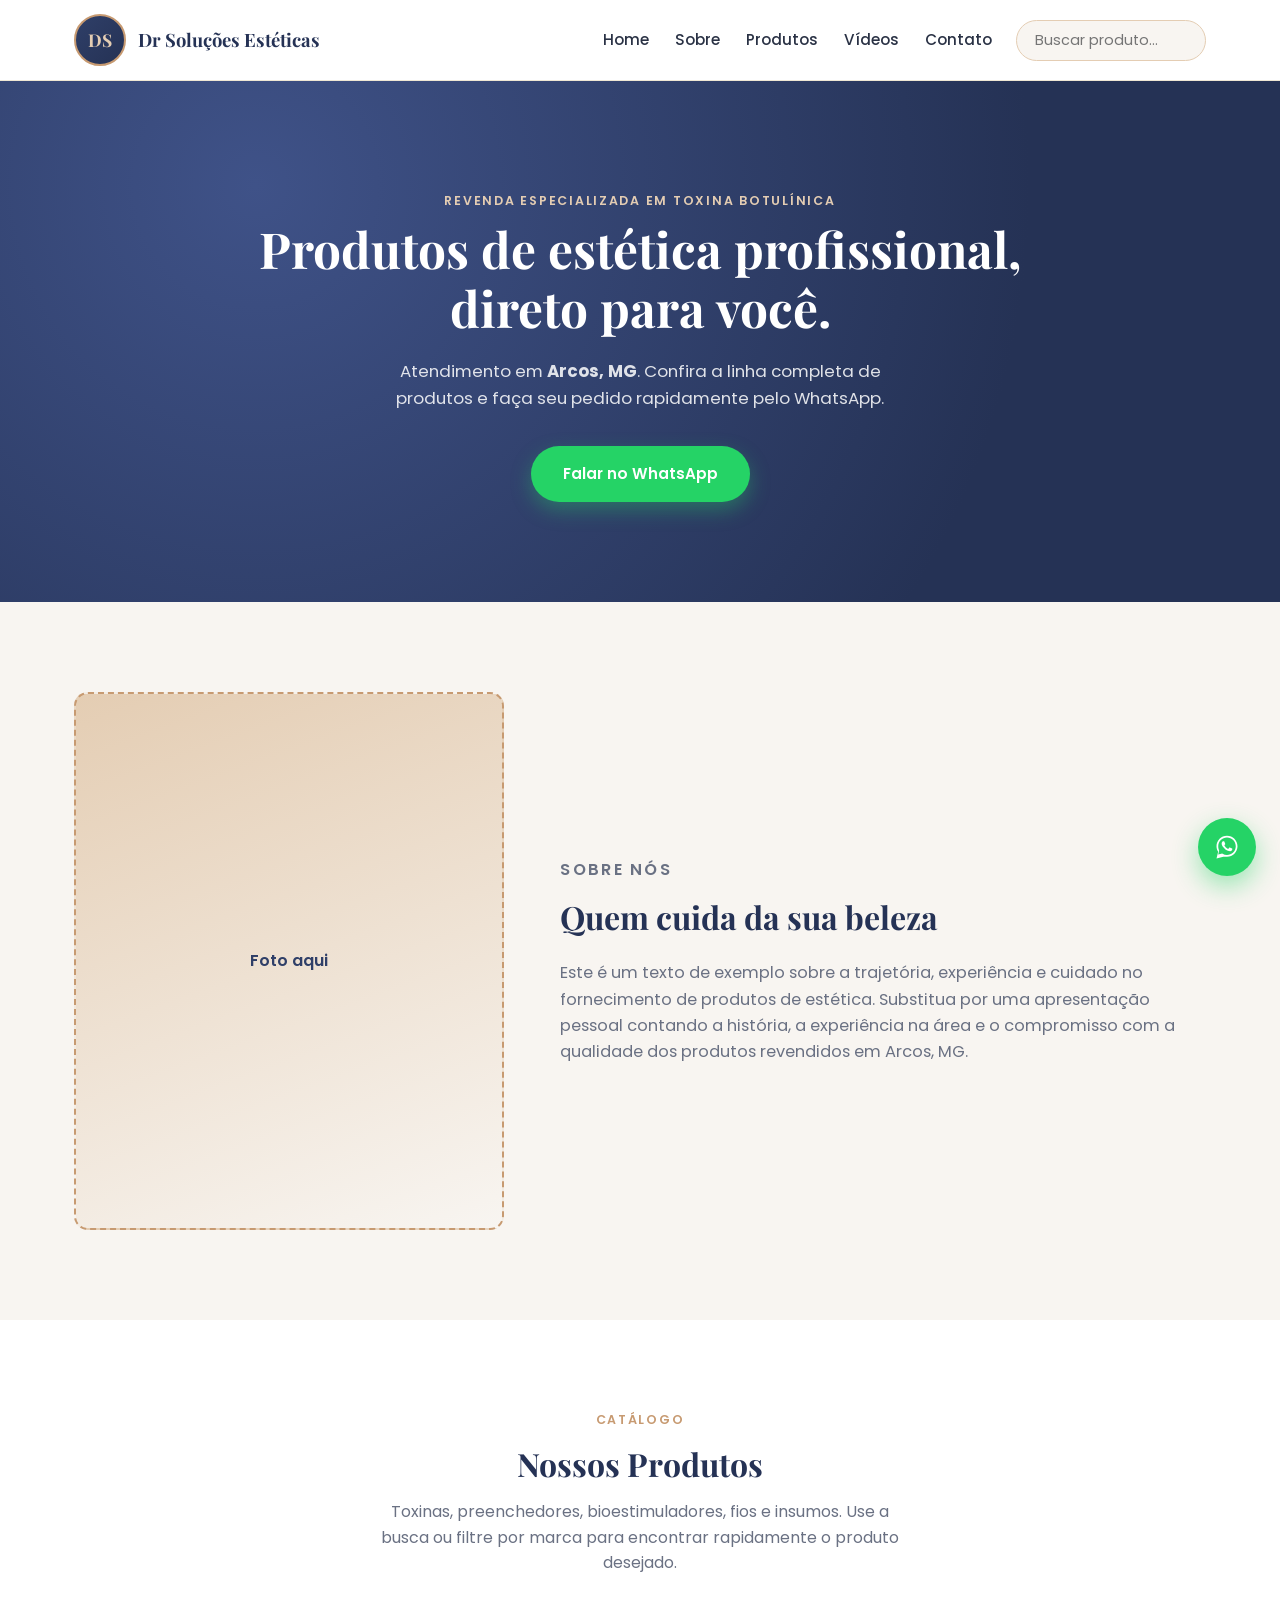
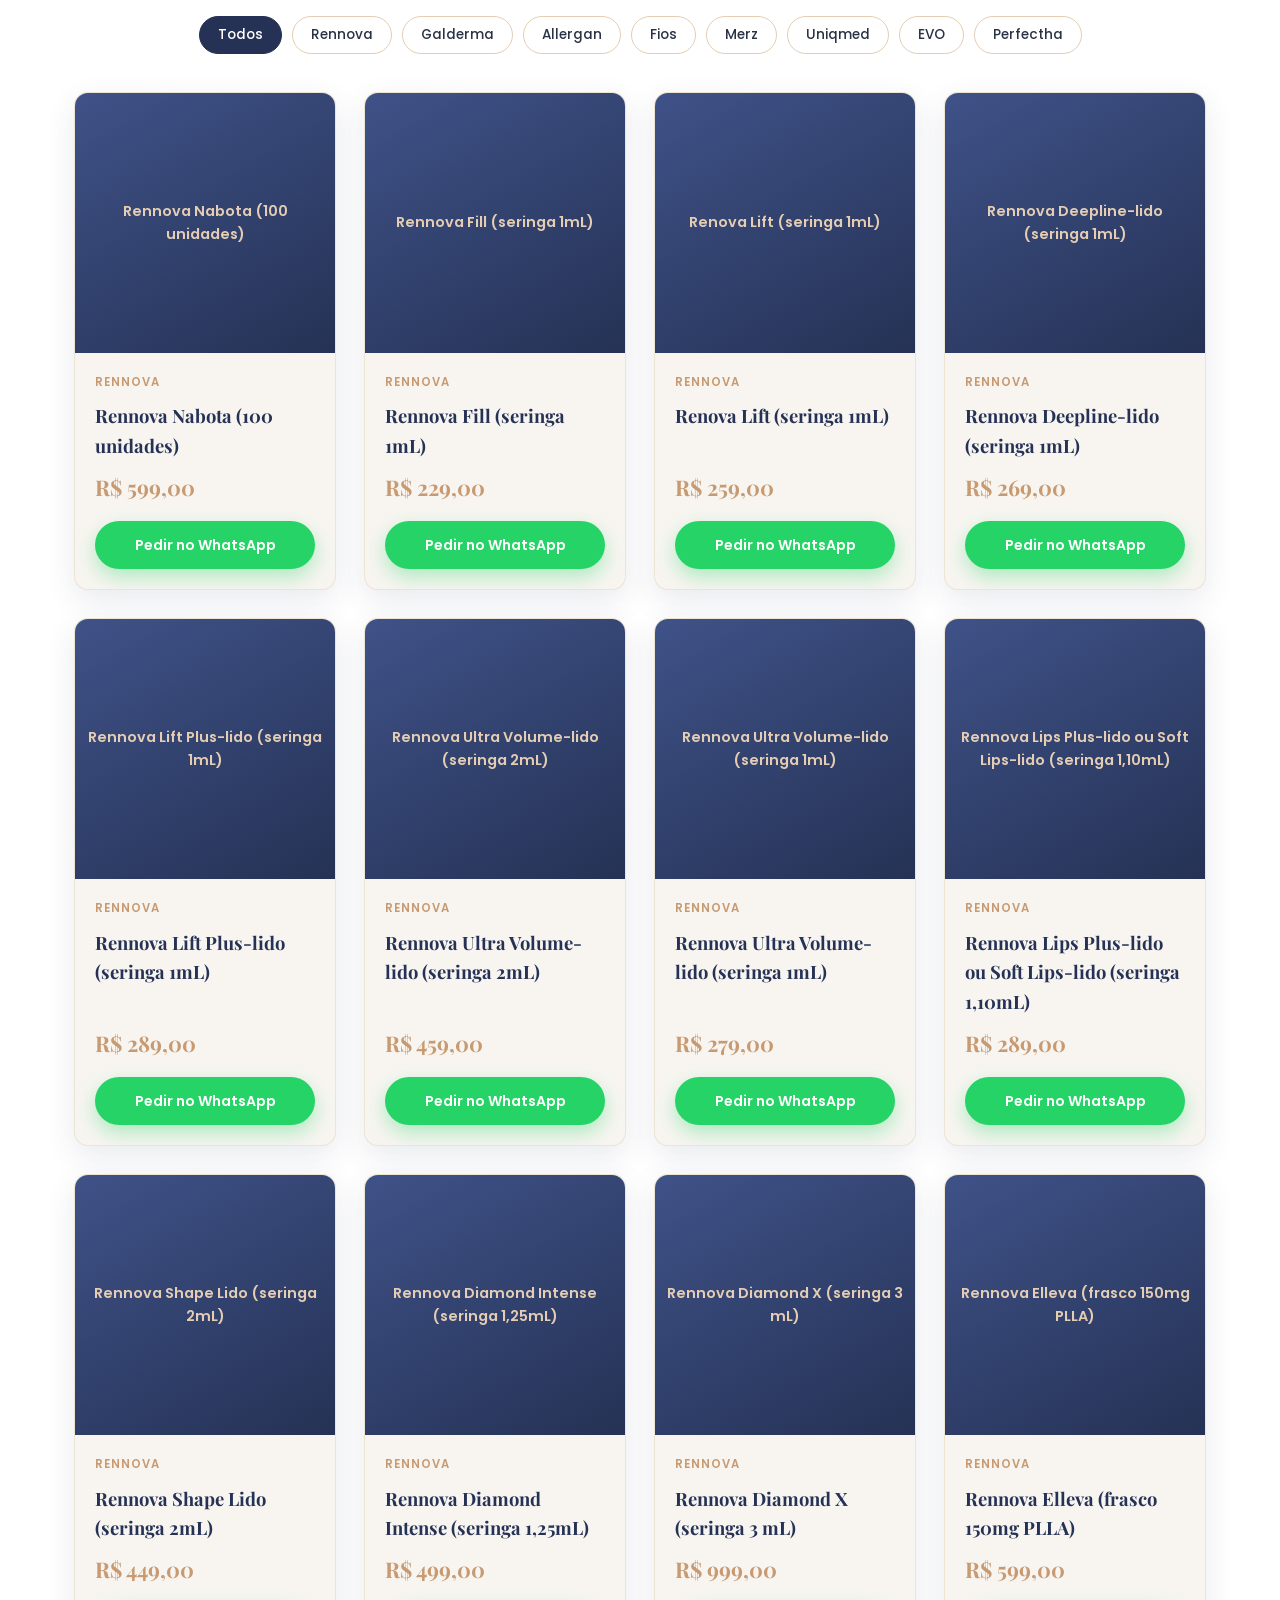
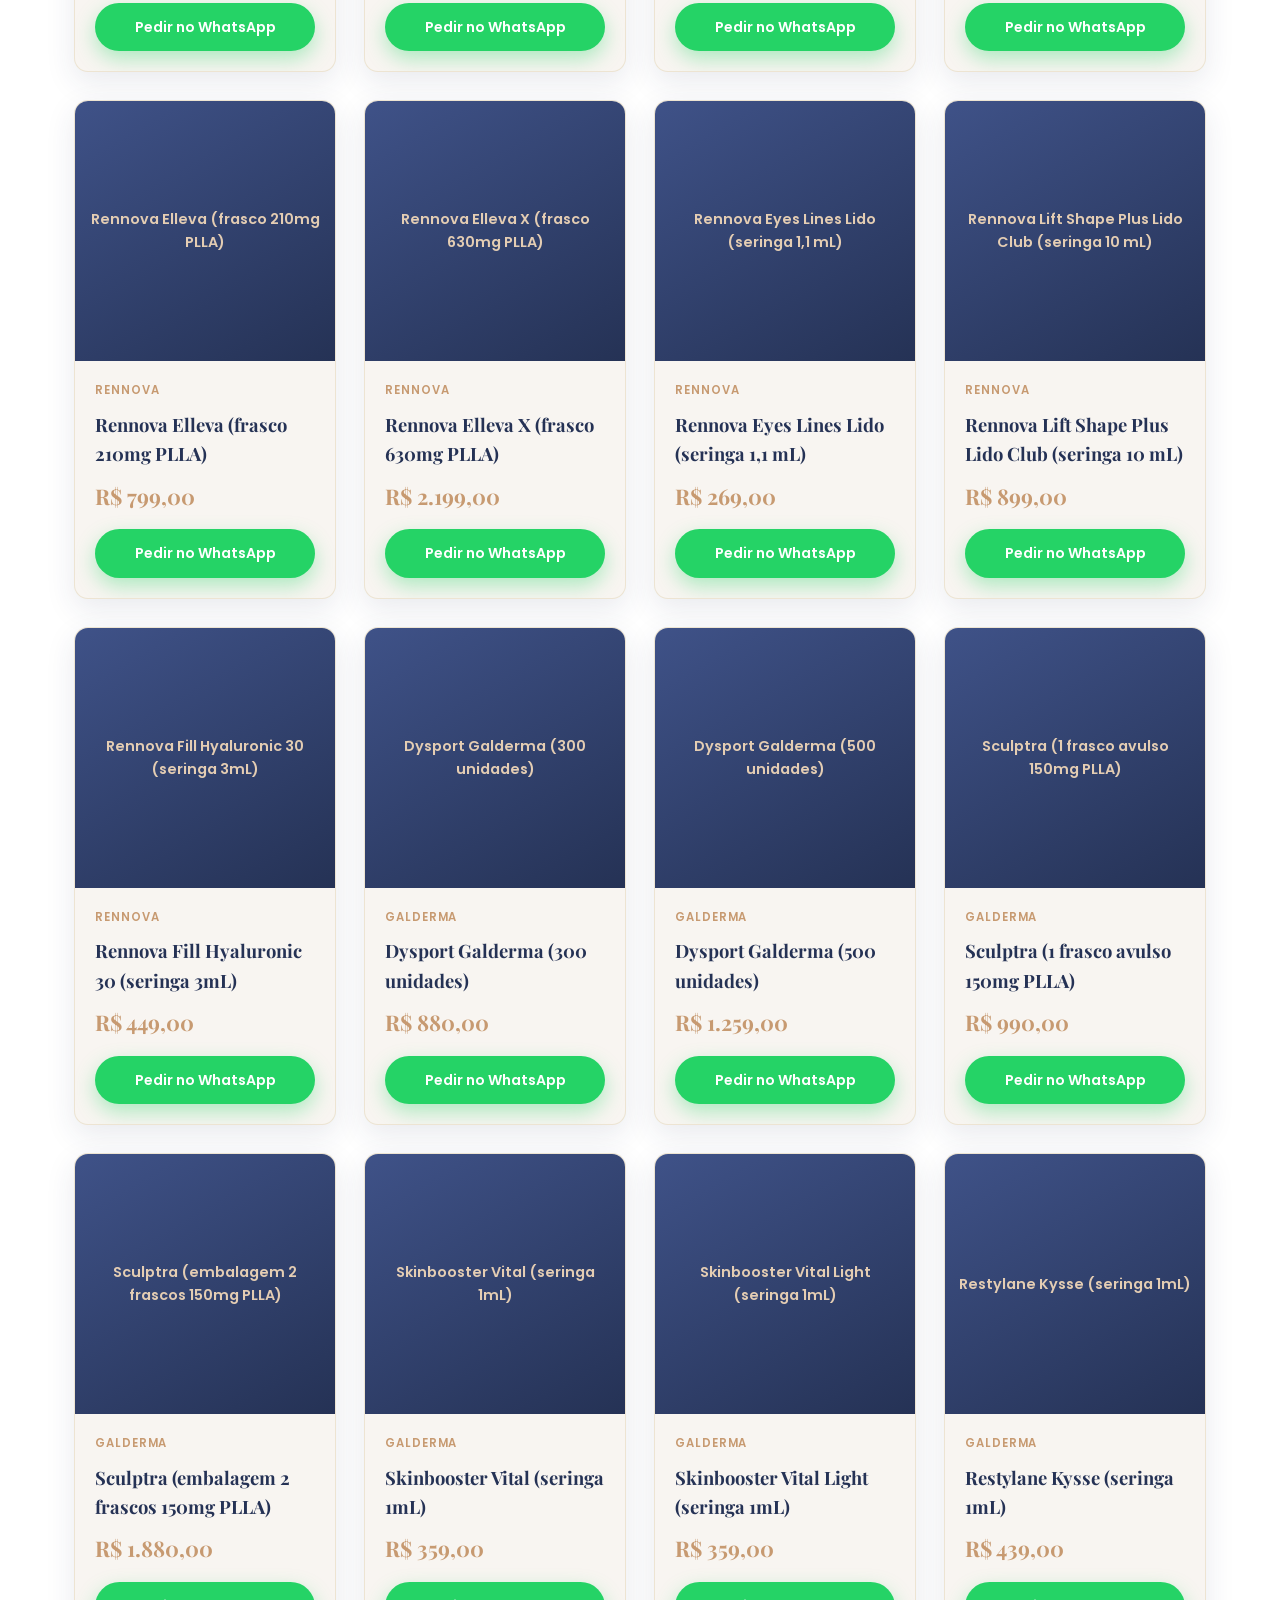
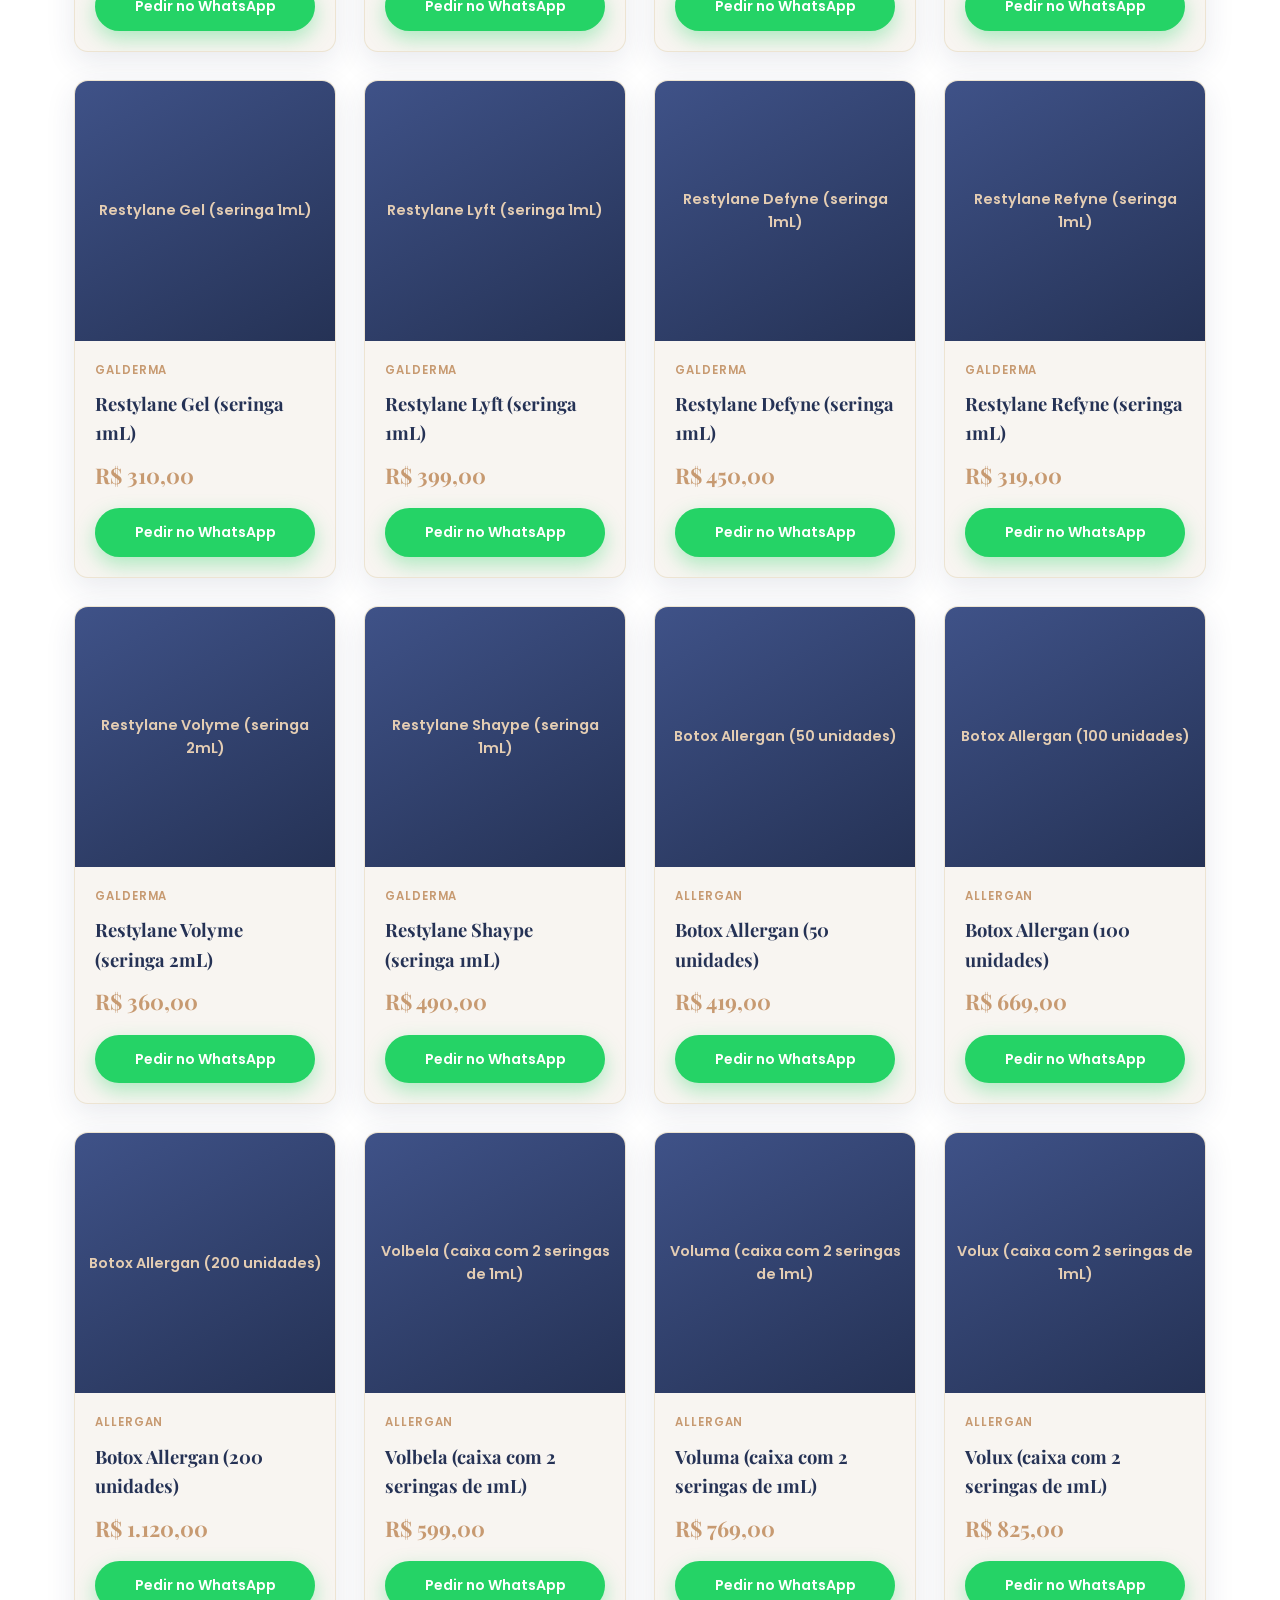
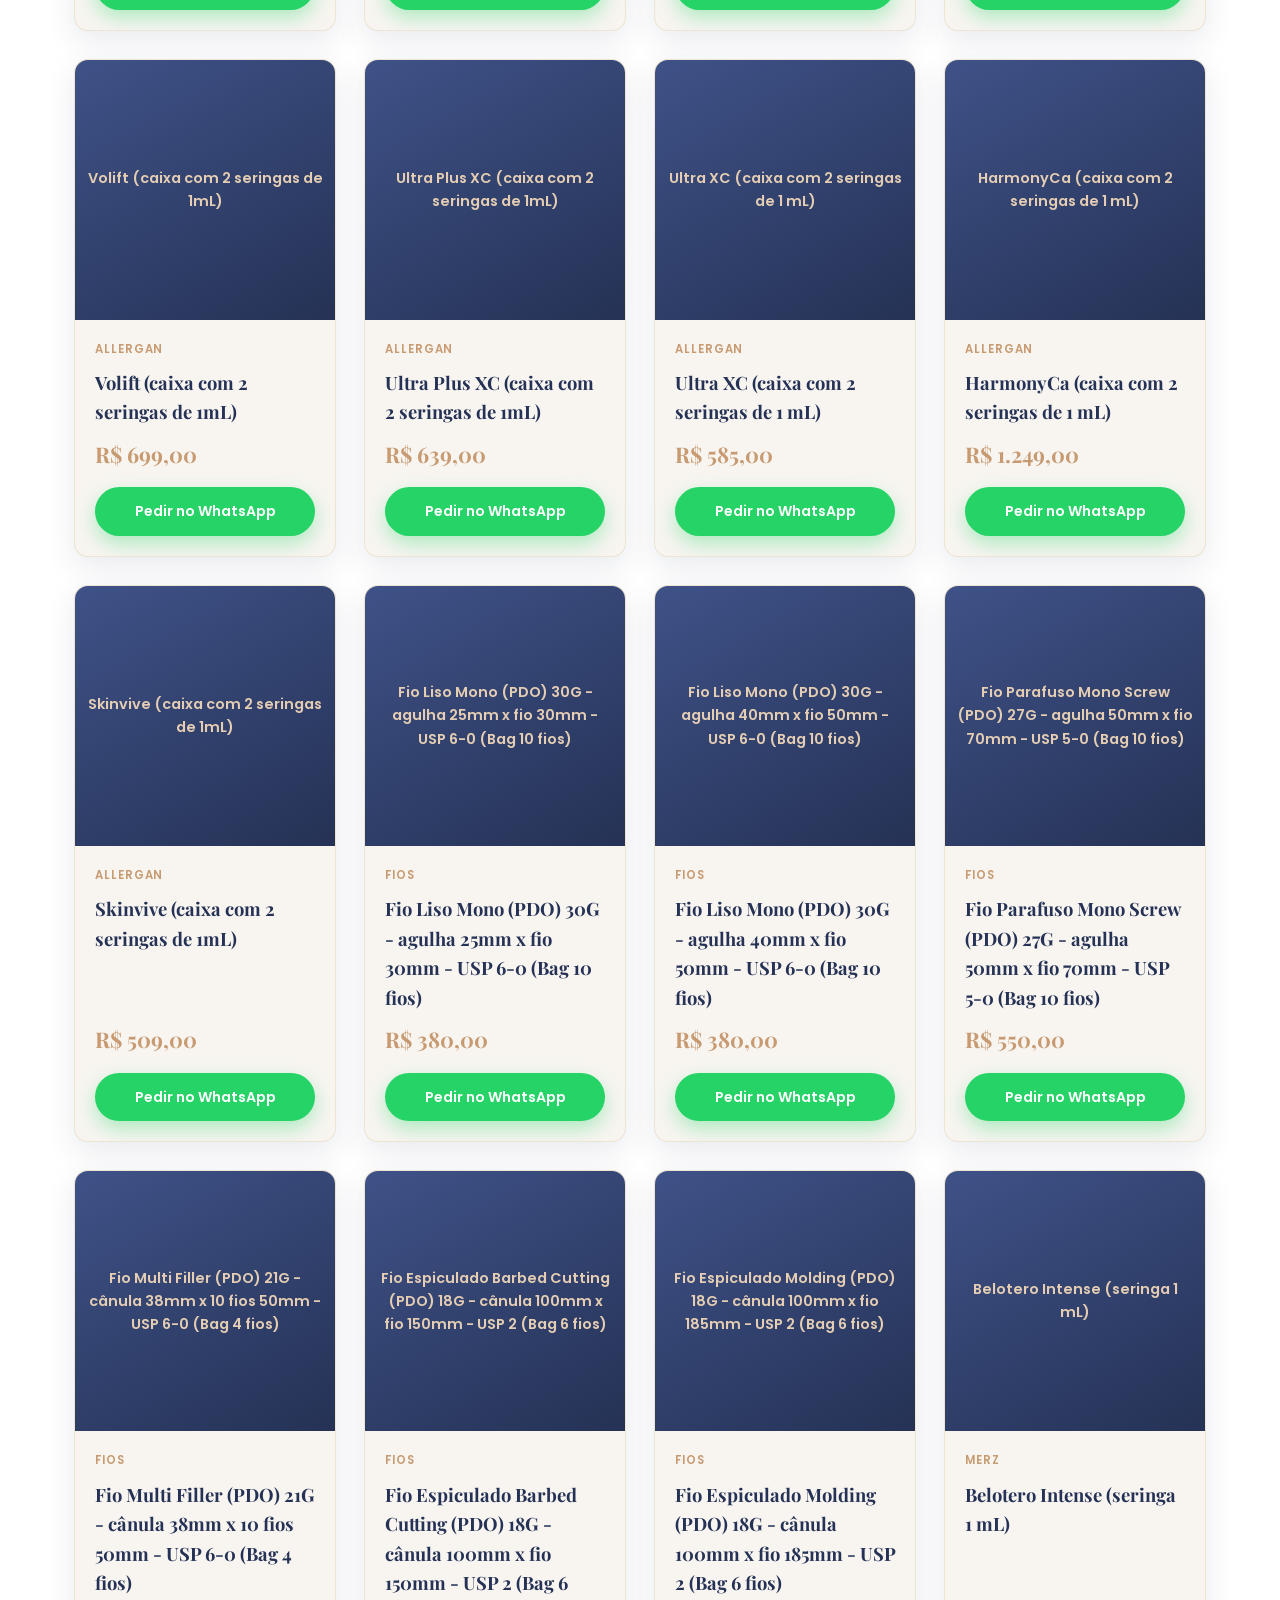
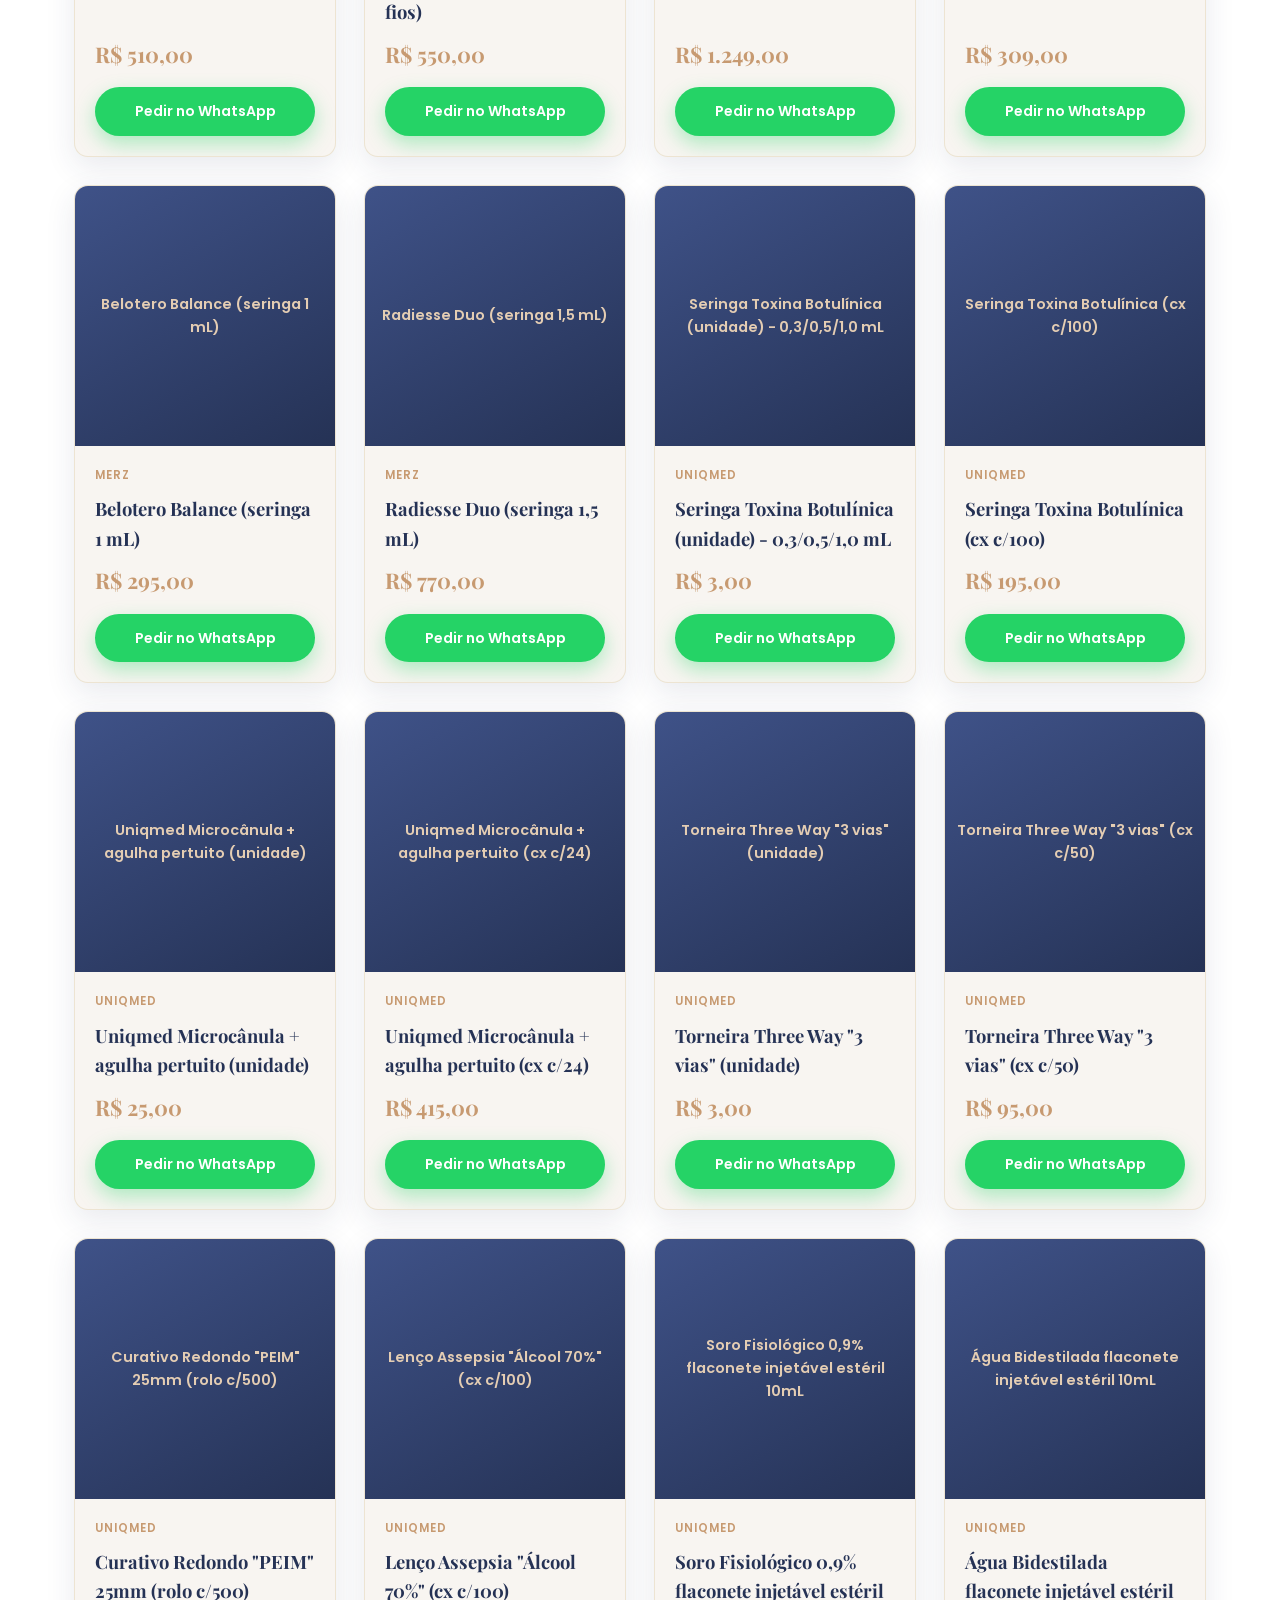
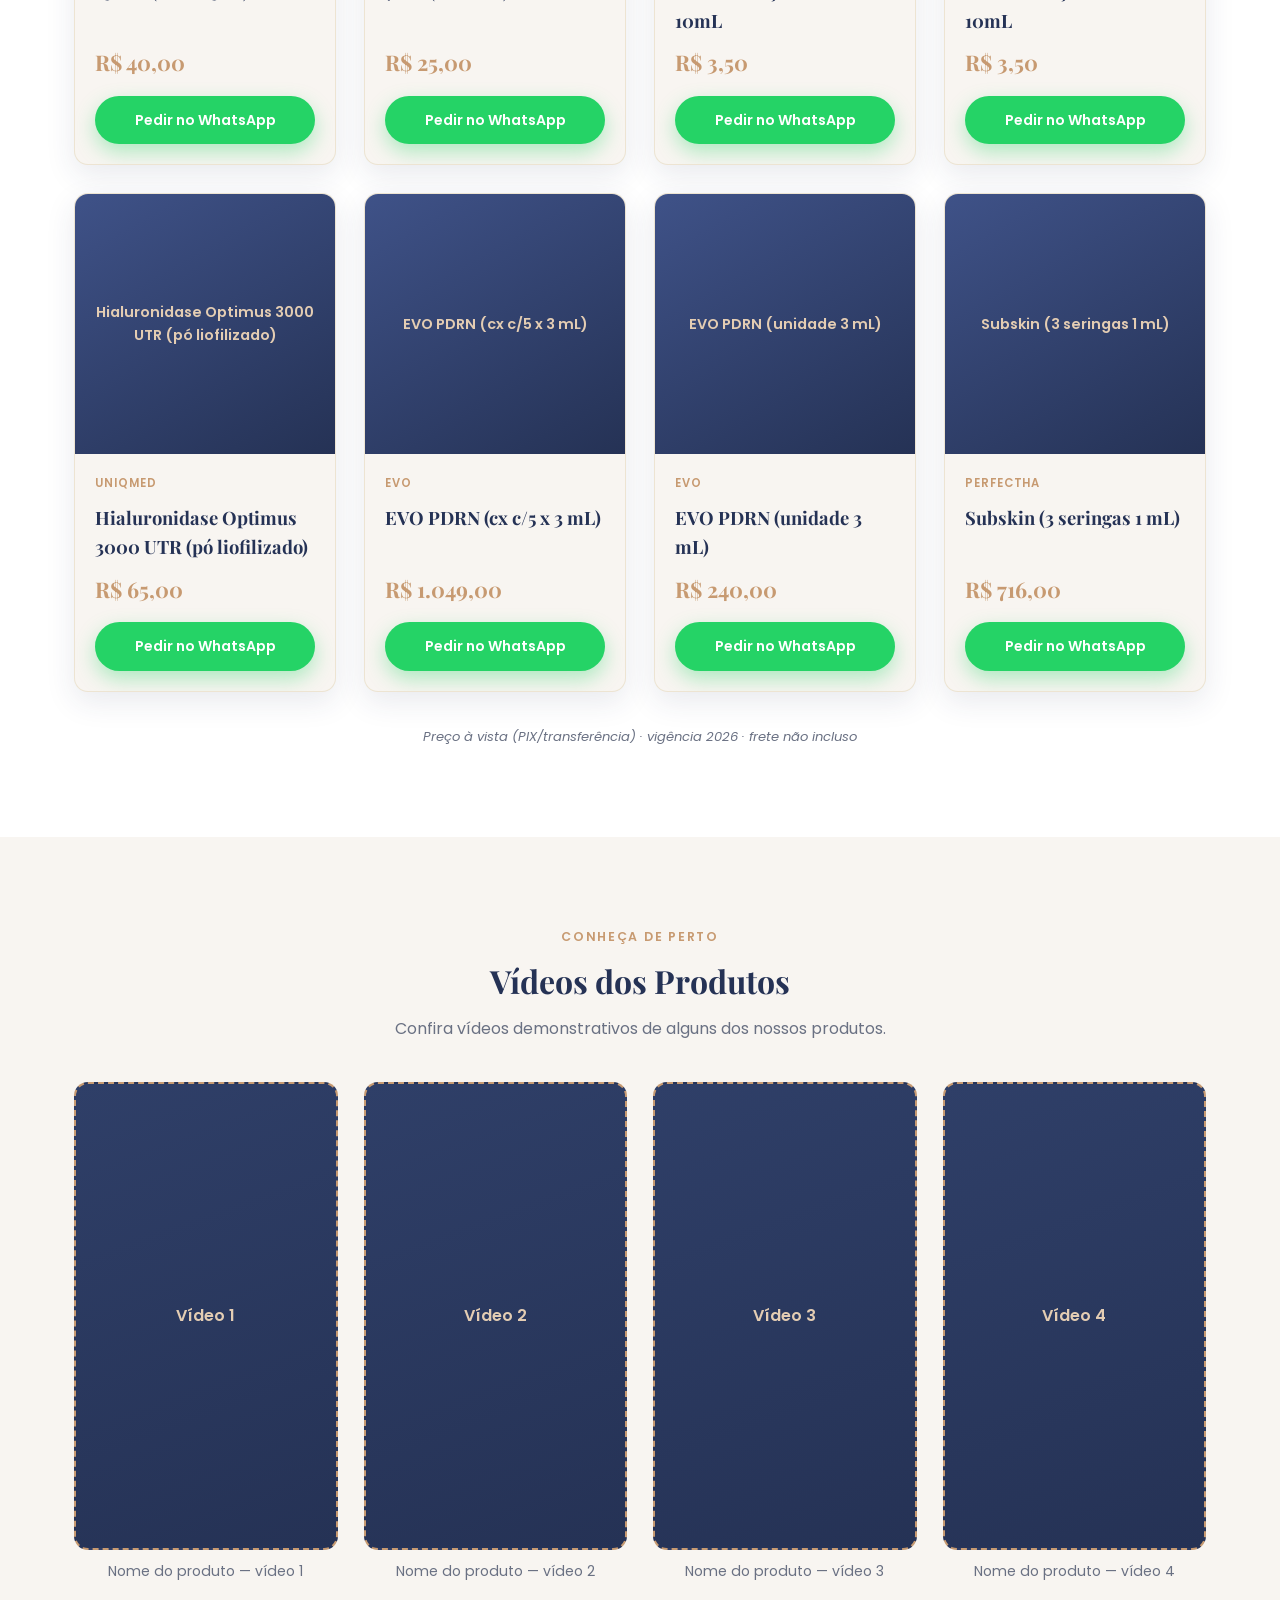
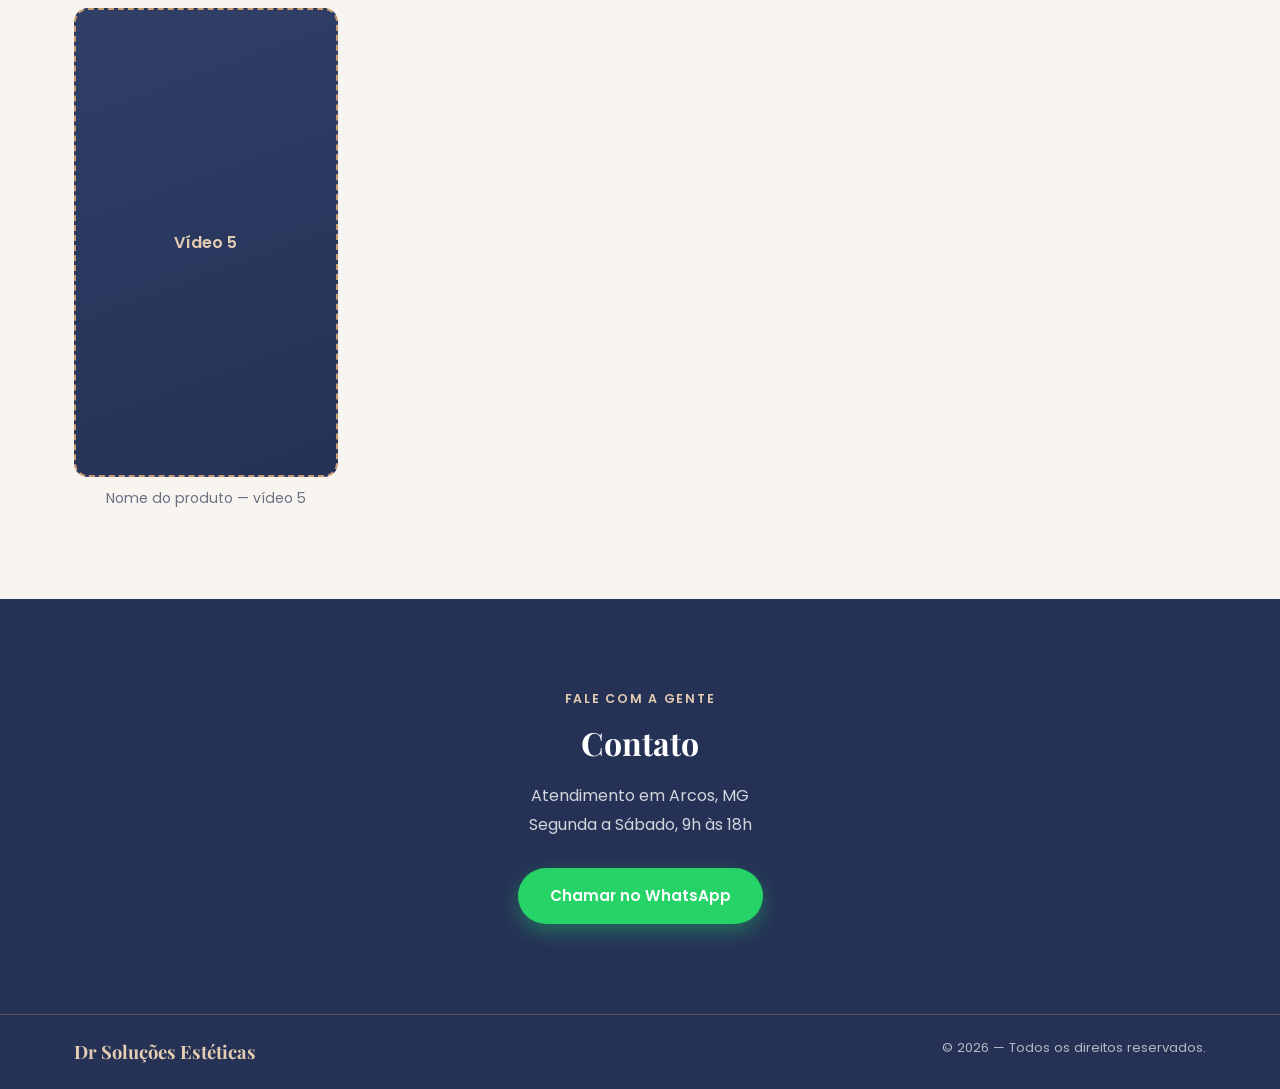
==== drestetica/index.html @ 7cf4238a "." ====
<!DOCTYPE html>
<html lang="pt-BR">
<head>
  <meta charset="UTF-8" />
  <meta name="viewport" content="width=device-width, initial-scale=1.0" />
  <title>Dr Soluções Estéticas — Botox em Arcos, MG</title>
  <meta name="description" content="Revenda de produtos de estética 100% focada em toxina botulínica (Botox). Atendimento em Arcos, MG. Peça pelo WhatsApp." />
  <link rel="preconnect" href="https://fonts.googleapis.com" />
  <link href="https://fonts.googleapis.com/css2?family=Playfair+Display:wght@600;700&family=Poppins:wght@300;400;500;600&display=swap" rel="stylesheet" />
  <link rel="stylesheet" href="css/style.css" />
</head>
<body>

  <!-- ===================== HEADER ===================== -->
  <header class="site-header">
    <div class="container header-inner">
      <a href="#home" class="logo-area">
        <span class="logo-circle" id="logoCircle">
          <!-- Troque este <span> por <img src="images/logo.png" alt="Logo"> quando tiver a logo pronta -->
          <span class="logo-initials">DS</span>
        </span>
        <span class="brand-name">Dr Soluções Estéticas</span>
      </a>

      <nav class="main-nav" id="mainNav">
        <a href="#home">Home</a>
        <a href="#sobre">Sobre</a>
        <a href="#produtos">Produtos</a>
        <a href="#videos">Vídeos</a>
        <a href="#contato">Contato</a>
      </nav>

      <div class="header-search">
        <input type="text" id="buscaInput" placeholder="Buscar produto..." aria-label="Buscar produto" />
      </div>

      <button class="menu-toggle" id="menuToggle" aria-label="Abrir menu" aria-expanded="false">
        <span></span><span></span><span></span>
      </button>
    </div>
  </header>

  <!-- ===================== HOME / HERO ===================== -->
  <section id="home" class="hero">
    <div class="container hero-inner">
      <p class="eyebrow">Revenda especializada em Toxina Botulínica</p>
      <h1>Produtos de estética profissional, direto para você.</h1>
      <p class="hero-subtitle">
        Atendimento em <strong>Arcos, MG</strong>. Confira a linha completa de produtos
        e faça seu pedido rapidamente pelo WhatsApp.
      </p>
      <a class="btn btn-whatsapp" id="heroWhatsapp" href="#" target="_blank" rel="noopener">
        Falar no WhatsApp
      </a>
    </div>
  </section>

  <!-- ===================== SOBRE ===================== -->
  <section id="sobre" class="sobre">
    <div class="container sobre-inner">
      <div class="sobre-foto">
        <!-- Troque a div abaixo por <img src="images/sobre.jpg" alt="Foto"> quando tiver a foto -->
        <div class="foto-placeholder">
          <span>Foto aqui</span>
        </div>
      </div>
      <div class="sobre-texto">
        <p class="eyebrow">Sobre nós</p>
        <h2>Quem cuida da sua beleza</h2>
        <p>
          Este é um texto de exemplo sobre a trajetória, experiência e cuidado no
          fornecimento de produtos de estética. Substitua por uma apresentação
          pessoal contando a história, a experiência na área e o compromisso
          com a qualidade dos produtos revendidos em Arcos, MG.
        </p>
      </div>
    </div>
  </section>

  <!-- ===================== PRODUTOS ===================== -->
  <section id="produtos" class="produtos">
    <div class="container">
      <p class="eyebrow center">Catálogo</p>
      <h2 class="center">Nossos Produtos</h2>
      <p class="center produtos-subtitle">
        Toxinas, preenchedores, bioestimuladores, fios e insumos. Use a busca ou
        filtre por marca para encontrar rapidamente o produto desejado.
      </p>

      <div class="produtos-busca-mobile">
        <input type="text" id="buscaInputMobile" placeholder="Buscar produto..." aria-label="Buscar produto" />
      </div>

      <div class="filtros-marca" id="filtrosMarca">
        <!-- Botões de filtro por marca gerados automaticamente pelo js/script.js -->
      </div>

      <div class="produtos-grid" id="produtosGrid">
        <!-- Cards gerados automaticamente pelo js/script.js a partir de js/products.js -->
      </div>

      <p class="produtos-vazio" id="produtosVazio" hidden>
        Nenhum produto encontrado para essa busca.
      </p>

      <p class="center produtos-observacao" id="produtosObservacao"></p>
    </div>
  </section>

  <!-- ===================== VIDEOS ===================== -->
  <section id="videos" class="videos">
    <div class="container">
      <p class="eyebrow center">Conheça de perto</p>
      <h2 class="center">Vídeos dos Produtos</h2>
      <p class="center produtos-subtitle">
        Confira vídeos demonstrativos de alguns dos nossos produtos.
      </p>

      <div class="videos-grid">
        <div class="video-card">
          <div class="video-placeholder">
            <!-- Substitua por: <video controls src="videos/video-01.mp4"></video> -->
            <span>Vídeo 1</span>
          </div>
          <p class="video-legenda">Nome do produto — vídeo 1</p>
        </div>
        <div class="video-card">
          <div class="video-placeholder">
            <span>Vídeo 2</span>
          </div>
          <p class="video-legenda">Nome do produto — vídeo 2</p>
        </div>
        <div class="video-card">
          <div class="video-placeholder">
            <span>Vídeo 3</span>
          </div>
          <p class="video-legenda">Nome do produto — vídeo 3</p>
        </div>
        <div class="video-card">
          <div class="video-placeholder">
            <span>Vídeo 4</span>
          </div>
          <p class="video-legenda">Nome do produto — vídeo 4</p>
        </div>
        <div class="video-card">
          <div class="video-placeholder">
            <span>Vídeo 5</span>
          </div>
          <p class="video-legenda">Nome do produto — vídeo 5</p>
        </div>
      </div>
    </div>
  </section>

  <!-- ===================== CONTATO ===================== -->
  <section id="contato" class="contato">
    <div class="container contato-inner">
      <p class="eyebrow center">Fale com a gente</p>
      <h2 class="center">Contato</h2>
      <p class="center contato-texto" id="contatoCidade">Atendimento em Arcos, MG</p>
      <p class="center contato-texto" id="contatoHorario">Segunda a Sábado, 9h às 18h</p>

      <div class="contato-botoes">
        <a class="btn btn-whatsapp" id="contatoWhatsapp" href="#" target="_blank" rel="noopener">
          Chamar no WhatsApp
        </a>
        <a class="btn btn-outline" id="contatoInstagram" href="#" target="_blank" rel="noopener" hidden>
          Ver Instagram
        </a>
      </div>
    </div>
  </section>

  <!-- ===================== FOOTER ===================== -->
  <footer class="site-footer">
    <div class="container footer-inner">
      <span class="brand-name">Dr Soluções Estéticas</span>
      <span>&copy; <span id="anoAtual"></span> — Todos os direitos reservados.</span>
    </div>
  </footer>

  <!-- ===================== BOTÃO FLUTUANTE WHATSAPP ===================== -->
  <a href="#" id="whatsappFlutuante" class="whatsapp-flutuante" target="_blank" rel="noopener" aria-label="Falar no WhatsApp">
    <svg viewBox="0 0 32 32" width="28" height="28" fill="currentColor" aria-hidden="true">
      <path d="M16 3C9.373 3 4 8.373 4 15c0 2.362.687 4.564 1.875 6.417L4 29l7.771-1.84A11.94 11.94 0 0 0 16 27c6.627 0 12-5.373 12-12S22.627 3 16 3zm0 22a9.94 9.94 0 0 1-5.09-1.39l-.365-.217-4.61 1.092 1.126-4.49-.238-.38A9.93 9.93 0 0 1 6 15c0-5.514 4.486-10 10-10s10 4.486 10 10-4.486 10-10 10zm5.472-7.47c-.3-.15-1.77-.873-2.044-.973-.274-.1-.474-.15-.674.15-.2.3-.774.973-.949 1.173-.174.2-.349.225-.649.075-.3-.15-1.267-.467-2.414-1.49-.892-.795-1.494-1.777-1.669-2.077-.174-.3-.019-.462.131-.611.135-.134.3-.35.45-.525.15-.174.2-.3.3-.5.1-.2.05-.375-.025-.525-.075-.15-.674-1.623-.924-2.223-.244-.585-.492-.506-.674-.516l-.574-.01c-.2 0-.525.075-.8.375s-1.049 1.025-1.049 2.498 1.074 2.898 1.224 3.098c.15.2 2.114 3.23 5.122 4.527.716.309 1.274.494 1.71.632.719.229 1.373.197 1.89.12.577-.086 1.77-.723 2.02-1.422.25-.699.25-1.298.175-1.423-.075-.124-.275-.199-.575-.349z"/>
    </svg>
  </a>

  <script src="js/config.js"></script>
  <script src="js/products.js"></script>
  <script src="js/script.js"></script>
</body>
</html>
---- drestetica/css/style.css ----
/* ============================================================
   VARIÁVEIS DE TEMA — troque aqui para ajustar as cores do site
   ============================================================ */
:root {
  --azul-escuro: #253255;
  --azul: #2f3f68;
  --azul-claro: #3f5288;
  --dourado: #c79a71;
  --dourado-claro: #e4cdb3;
  --creme: #f8f5f1;
  --branco: #ffffff;
  --texto: #2a3245;
  --texto-claro: #6a7183;
  --whatsapp: #25d366;
  --whatsapp-escuro: #1da851;
  --sombra: 0 10px 30px rgba(37, 50, 85, 0.1);
  --raio: 14px;
  --fonte-titulo: "Playfair Display", serif;
  --fonte-texto: "Poppins", sans-serif;
}

* { box-sizing: border-box; margin: 0; padding: 0; }

/* Garante que elementos com atributo hidden fiquem realmente ocultos,
   mesmo quando têm display definido por outra regra (ex.: .btn) */
[hidden] { display: none !important; }

html { scroll-behavior: smooth; }

body {
  font-family: var(--fonte-texto);
  color: var(--texto);
  background: var(--creme);
  line-height: 1.6;
  -webkit-font-smoothing: antialiased;
}

img, video { max-width: 100%; display: block; }

.container {
  width: 100%;
  max-width: 1180px;
  margin: 0 auto;
  padding: 0 24px;
}

h1, h2 { font-family: var(--fonte-titulo); font-weight: 700; color: var(--azul-escuro); }

.eyebrow {
  text-transform: uppercase;
  letter-spacing: 0.14em;
  font-size: 0.78rem;
  font-weight: 600;
  color: var(--dourado);
  margin-bottom: 8px;
}

.center { text-align: center; }

.btn {
  display: inline-flex;
  align-items: center;
  justify-content: center;
  gap: 8px;
  padding: 14px 30px;
  border-radius: 100px;
  font-weight: 600;
  font-size: 0.95rem;
  text-decoration: none;
  border: 2px solid transparent;
  cursor: pointer;
  transition: transform 0.15s ease, box-shadow 0.15s ease, background 0.15s ease;
}
.btn:hover { transform: translateY(-2px); }

.btn-whatsapp {
  background: var(--whatsapp);
  color: var(--branco);
  box-shadow: 0 8px 20px rgba(37, 211, 102, 0.35);
}
.btn-whatsapp:hover { background: var(--whatsapp-escuro); }

.btn-outline {
  background: transparent;
  color: var(--azul-escuro);
  border-color: var(--dourado);
}
.btn-outline:hover { background: var(--dourado-claro); }

/* ===================== HEADER ===================== */
.site-header {
  position: sticky;
  top: 0;
  z-index: 100;
  background: var(--branco);
  border-bottom: 1px solid rgba(191, 160, 84, 0.25);
}

.header-inner {
  display: flex;
  align-items: center;
  gap: 24px;
  padding-top: 14px;
  padding-bottom: 14px;
}

.logo-area {
  display: flex;
  align-items: center;
  gap: 12px;
  text-decoration: none;
  flex-shrink: 0;
}

.logo-circle {
  width: 52px;
  height: 52px;
  border-radius: 50%;
  background: linear-gradient(135deg, var(--azul), var(--azul-escuro));
  border: 2px solid var(--dourado);
  display: flex;
  align-items: center;
  justify-content: center;
  overflow: hidden;
  flex-shrink: 0;
}
.logo-circle img { width: 100%; height: 100%; object-fit: cover; }

.logo-initials {
  color: var(--dourado-claro);
  font-family: var(--fonte-titulo);
  font-weight: 700;
  font-size: 1.1rem;
}

.brand-name {
  font-family: var(--fonte-titulo);
  font-weight: 700;
  font-size: 1.15rem;
  color: var(--azul-escuro);
}

.main-nav {
  display: flex;
  gap: 26px;
  margin-left: auto;
}

.main-nav a {
  text-decoration: none;
  color: var(--texto);
  font-weight: 500;
  font-size: 0.95rem;
  position: relative;
}
.main-nav a:hover { color: var(--azul); }

.header-search input {
  border: 1.5px solid var(--dourado-claro);
  border-radius: 100px;
  padding: 9px 18px;
  font-family: var(--fonte-texto);
  font-size: 0.9rem;
  width: 190px;
  background: var(--creme);
  color: var(--texto);
}
.header-search input:focus {
  outline: none;
  border-color: var(--dourado);
}

.menu-toggle {
  display: none;
  flex-direction: column;
  gap: 5px;
  background: none;
  border: none;
  cursor: pointer;
  padding: 6px;
}
.menu-toggle span {
  width: 24px;
  height: 2px;
  background: var(--azul-escuro);
}

/* ===================== HERO ===================== */
.hero {
  background: radial-gradient(circle at 20% 20%, var(--azul-claro), var(--azul-escuro) 70%);
  color: var(--branco);
  padding: 110px 0 100px;
  text-align: center;
}

.hero .eyebrow { color: var(--dourado-claro); }

.hero h1 {
  color: var(--branco);
  font-size: clamp(2rem, 4.2vw, 3.1rem);
  max-width: 780px;
  margin: 0 auto 20px;
  line-height: 1.2;
}

.hero-subtitle {
  max-width: 560px;
  margin: 0 auto 34px;
  color: rgba(255, 255, 255, 0.85);
  font-size: 1.05rem;
}

/* ===================== SOBRE ===================== */
.sobre { padding: 90px 0; }

.sobre-inner {
  display: grid;
  grid-template-columns: 0.8fr 1.2fr;
  gap: 56px;
  align-items: center;
}

.foto-placeholder {
  aspect-ratio: 4 / 5;
  border-radius: var(--raio);
  background: linear-gradient(160deg, var(--dourado-claro), var(--creme));
  border: 2px dashed var(--dourado);
  display: flex;
  align-items: center;
  justify-content: center;
  color: var(--azul);
  font-weight: 600;
}

.sobre-texto h2 { font-size: 2rem; margin-bottom: 18px; }
.sobre-texto p { color: var(--texto-claro); font-size: 1.02rem; }

/* ===================== PRODUTOS ===================== */
.produtos { padding: 90px 0; background: var(--branco); }

.produtos h2 { font-size: 2rem; margin-bottom: 10px; }

.produtos-subtitle {
  color: var(--texto-claro);
  max-width: 520px;
  margin: 0 auto 40px;
}

.produtos-busca-mobile { display: none; margin-bottom: 30px; }
.produtos-busca-mobile input {
  width: 100%;
  padding: 13px 18px;
  border-radius: 100px;
  border: 1.5px solid var(--dourado-claro);
  font-family: var(--fonte-texto);
  font-size: 0.95rem;
  background: var(--creme);
}
.produtos-busca-mobile input:focus { outline: none; border-color: var(--dourado); }

/* Filtros por marca */
.filtros-marca {
  display: flex;
  flex-wrap: wrap;
  justify-content: center;
  gap: 10px;
  margin-bottom: 38px;
}

.filtro-chip {
  border: 1.5px solid var(--dourado-claro);
  background: var(--branco);
  color: var(--texto);
  padding: 8px 18px;
  border-radius: 100px;
  font-family: var(--fonte-texto);
  font-size: 0.85rem;
  font-weight: 500;
  cursor: pointer;
  transition: all 0.15s ease;
}
.filtro-chip:hover { border-color: var(--dourado); }
.filtro-chip.ativo {
  background: var(--azul-escuro);
  color: var(--branco);
  border-color: var(--azul-escuro);
}

.produtos-grid {
  display: grid;
  grid-template-columns: repeat(auto-fill, minmax(250px, 1fr));
  gap: 28px;
}

.produto-preco {
  font-family: var(--fonte-titulo);
  font-size: 1.35rem;
  font-weight: 700;
  color: var(--dourado);
  margin-top: auto;
}

.produtos-observacao {
  margin-top: 34px;
  font-size: 0.82rem;
  color: var(--texto-claro);
  font-style: italic;
}

.produto-card {
  background: var(--creme);
  border-radius: var(--raio);
  overflow: hidden;
  box-shadow: var(--sombra);
  border: 1px solid rgba(191, 160, 84, 0.2);
  display: flex;
  flex-direction: column;
  transition: transform 0.2s ease, box-shadow 0.2s ease;
}
.produto-card:hover {
  transform: translateY(-4px);
  box-shadow: 0 16px 34px rgba(15, 42, 74, 0.14);
}

.produto-imagem {
  aspect-ratio: 1 / 1;
  background: linear-gradient(150deg, var(--azul-claro), var(--azul-escuro));
  display: flex;
  align-items: center;
  justify-content: center;
  color: var(--dourado-claro);
  font-weight: 600;
  font-size: 0.9rem;
  text-align: center;
  padding: 12px;
}
.produto-imagem img { width: 100%; height: 100%; object-fit: cover; }

.produto-corpo {
  padding: 20px;
  display: flex;
  flex-direction: column;
  gap: 10px;
  flex: 1;
}

.produto-categoria {
  font-size: 0.72rem;
  text-transform: uppercase;
  letter-spacing: 0.08em;
  color: var(--dourado);
  font-weight: 600;
}

.produto-nome {
  font-family: var(--fonte-titulo);
  font-size: 1.15rem;
  color: var(--azul-escuro);
}

.produto-descricao {
  font-size: 0.88rem;
  color: var(--texto-claro);
  flex: 1;
}

.produto-card .btn-whatsapp {
  margin-top: 6px;
  padding: 11px 20px;
  font-size: 0.88rem;
}

.produtos-vazio {
  text-align: center;
  color: var(--texto-claro);
  padding: 40px 0;
  font-style: italic;
}

/* ===================== VIDEOS ===================== */
.videos { padding: 90px 0; }

.videos h2 { font-size: 2rem; margin-bottom: 10px; }

.videos-grid {
  display: grid;
  grid-template-columns: repeat(auto-fill, minmax(220px, 1fr));
  gap: 26px;
  margin-top: 40px;
}

.video-card { text-align: center; }

.video-placeholder {
  aspect-ratio: 9 / 16;
  border-radius: var(--raio);
  background: linear-gradient(160deg, var(--azul), var(--azul-escuro));
  border: 2px dashed var(--dourado);
  display: flex;
  align-items: center;
  justify-content: center;
  color: var(--dourado-claro);
  font-weight: 600;
}
.video-placeholder video { width: 100%; height: 100%; border-radius: var(--raio); object-fit: cover; }

.video-legenda {
  margin-top: 10px;
  font-size: 0.88rem;
  color: var(--texto-claro);
}

/* ===================== CONTATO ===================== */
.contato {
  padding: 90px 0;
  background: var(--azul-escuro);
  color: var(--branco);
}
.contato h2 { color: var(--branco); font-size: 2rem; margin-bottom: 14px; }
.contato .eyebrow { color: var(--dourado-claro); }

.contato-texto { color: rgba(255, 255, 255, 0.8); margin-bottom: 4px; }

.contato-botoes {
  display: flex;
  justify-content: center;
  gap: 18px;
  flex-wrap: wrap;
  margin-top: 30px;
}

.contato-inner .btn-outline { color: var(--branco); }
.contato-inner .btn-outline:hover { background: rgba(191, 160, 84, 0.18); }

/* ===================== FOOTER ===================== */
.site-footer {
  background: var(--azul-escuro);
  border-top: 1px solid rgba(191, 160, 84, 0.3);
  padding: 22px 0;
}
.footer-inner {
  display: flex;
  justify-content: space-between;
  flex-wrap: wrap;
  gap: 10px;
  font-size: 0.82rem;
  color: rgba(255, 255, 255, 0.65);
}
.site-footer .brand-name { color: var(--dourado-claro); }

/* ===================== WHATSAPP FLUTUANTE ===================== */
.whatsapp-flutuante {
  position: fixed;
  bottom: 24px;
  right: 24px;
  width: 58px;
  height: 58px;
  border-radius: 50%;
  background: var(--whatsapp);
  color: var(--branco);
  display: flex;
  align-items: center;
  justify-content: center;
  box-shadow: 0 10px 26px rgba(37, 211, 102, 0.45);
  z-index: 200;
  transition: transform 0.15s ease;
}
.whatsapp-flutuante:hover { transform: scale(1.08); }

/* ===================== RESPONSIVO ===================== */
@media (max-width: 900px) {
  .sobre-inner { grid-template-columns: 1fr; }
  .foto-placeholder { max-width: 320px; margin: 0 auto; }
}

@media (max-width: 768px) {
  .header-search { display: none; }
  .produtos-busca-mobile { display: block; }

  .main-nav {
    position: absolute;
    top: 100%;
    left: 0;
    right: 0;
    background: var(--branco);
    flex-direction: column;
    align-items: center;
    padding: 20px 0;
    gap: 18px;
    border-bottom: 1px solid rgba(191, 160, 84, 0.25);
    display: none;
  }
  .main-nav.aberto { display: flex; }

  .menu-toggle { display: flex; margin-left: auto; }

  .hero { padding: 80px 0 70px; }
}
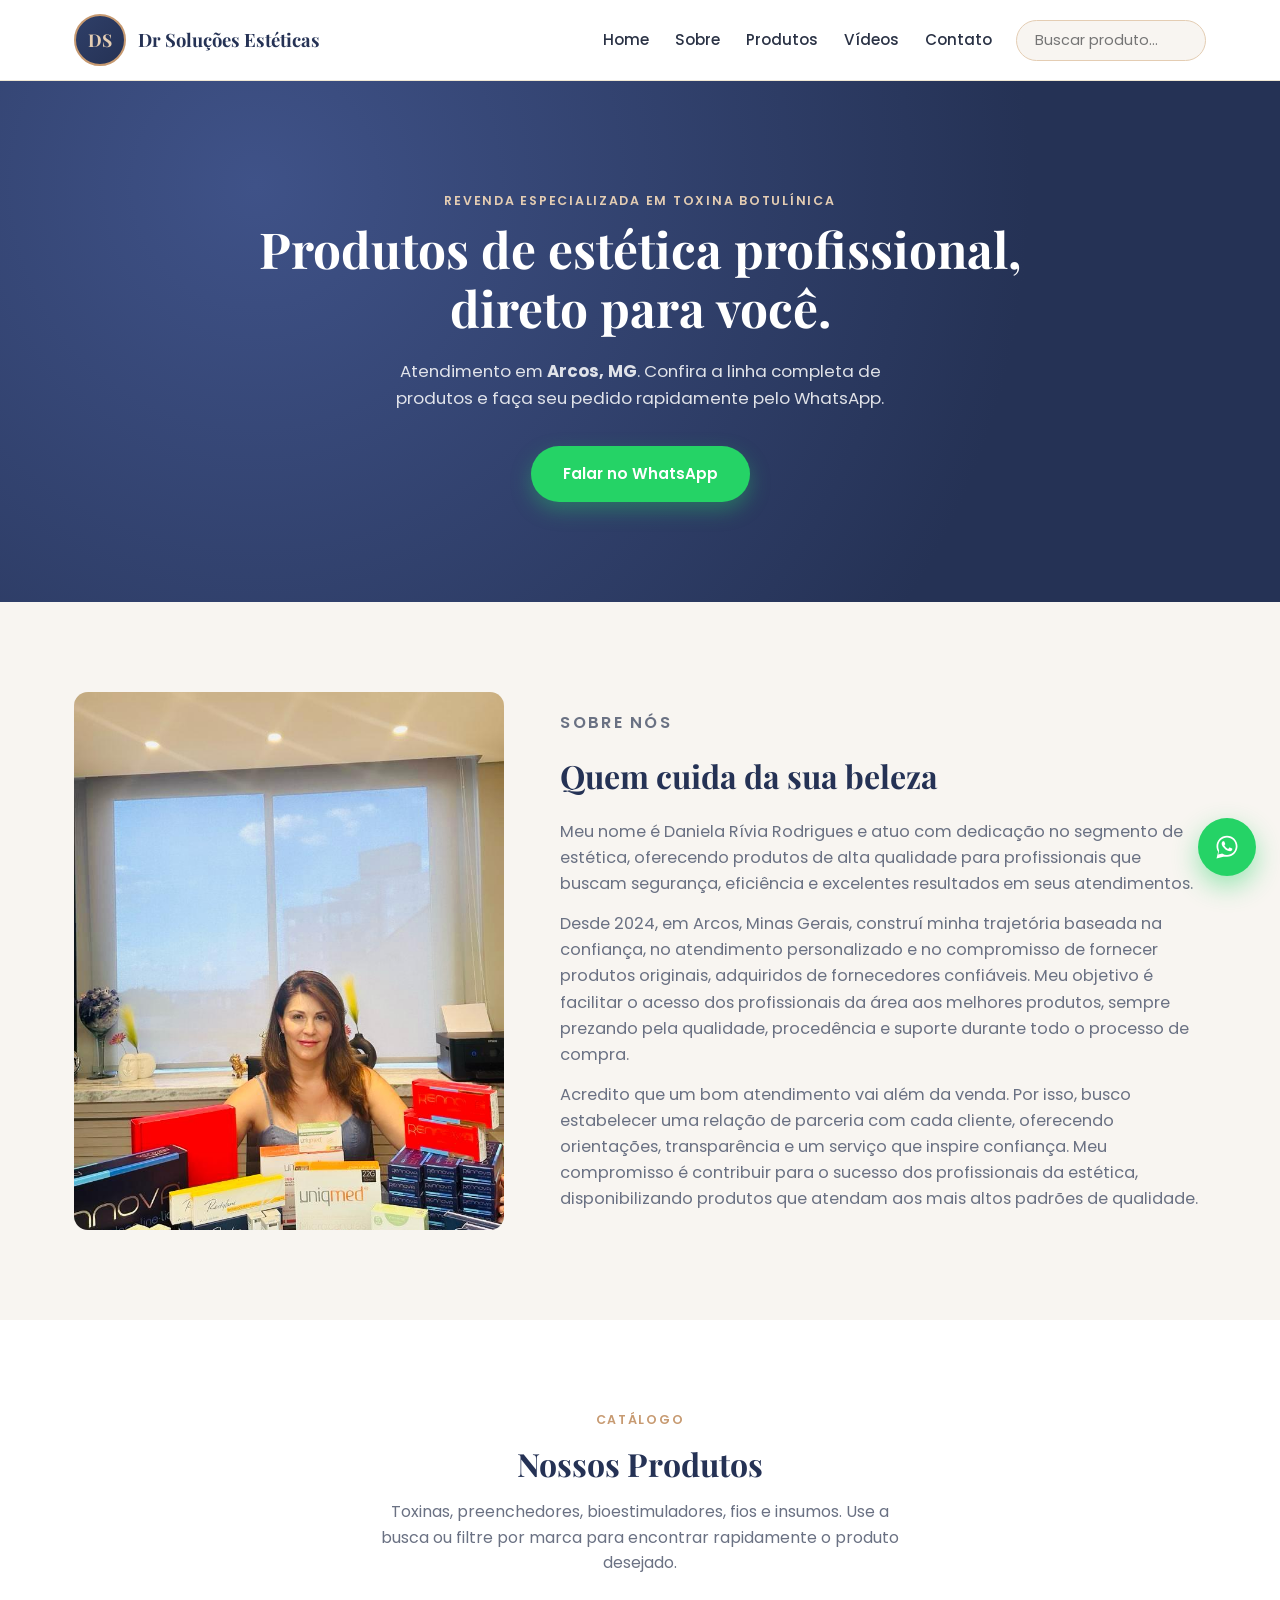
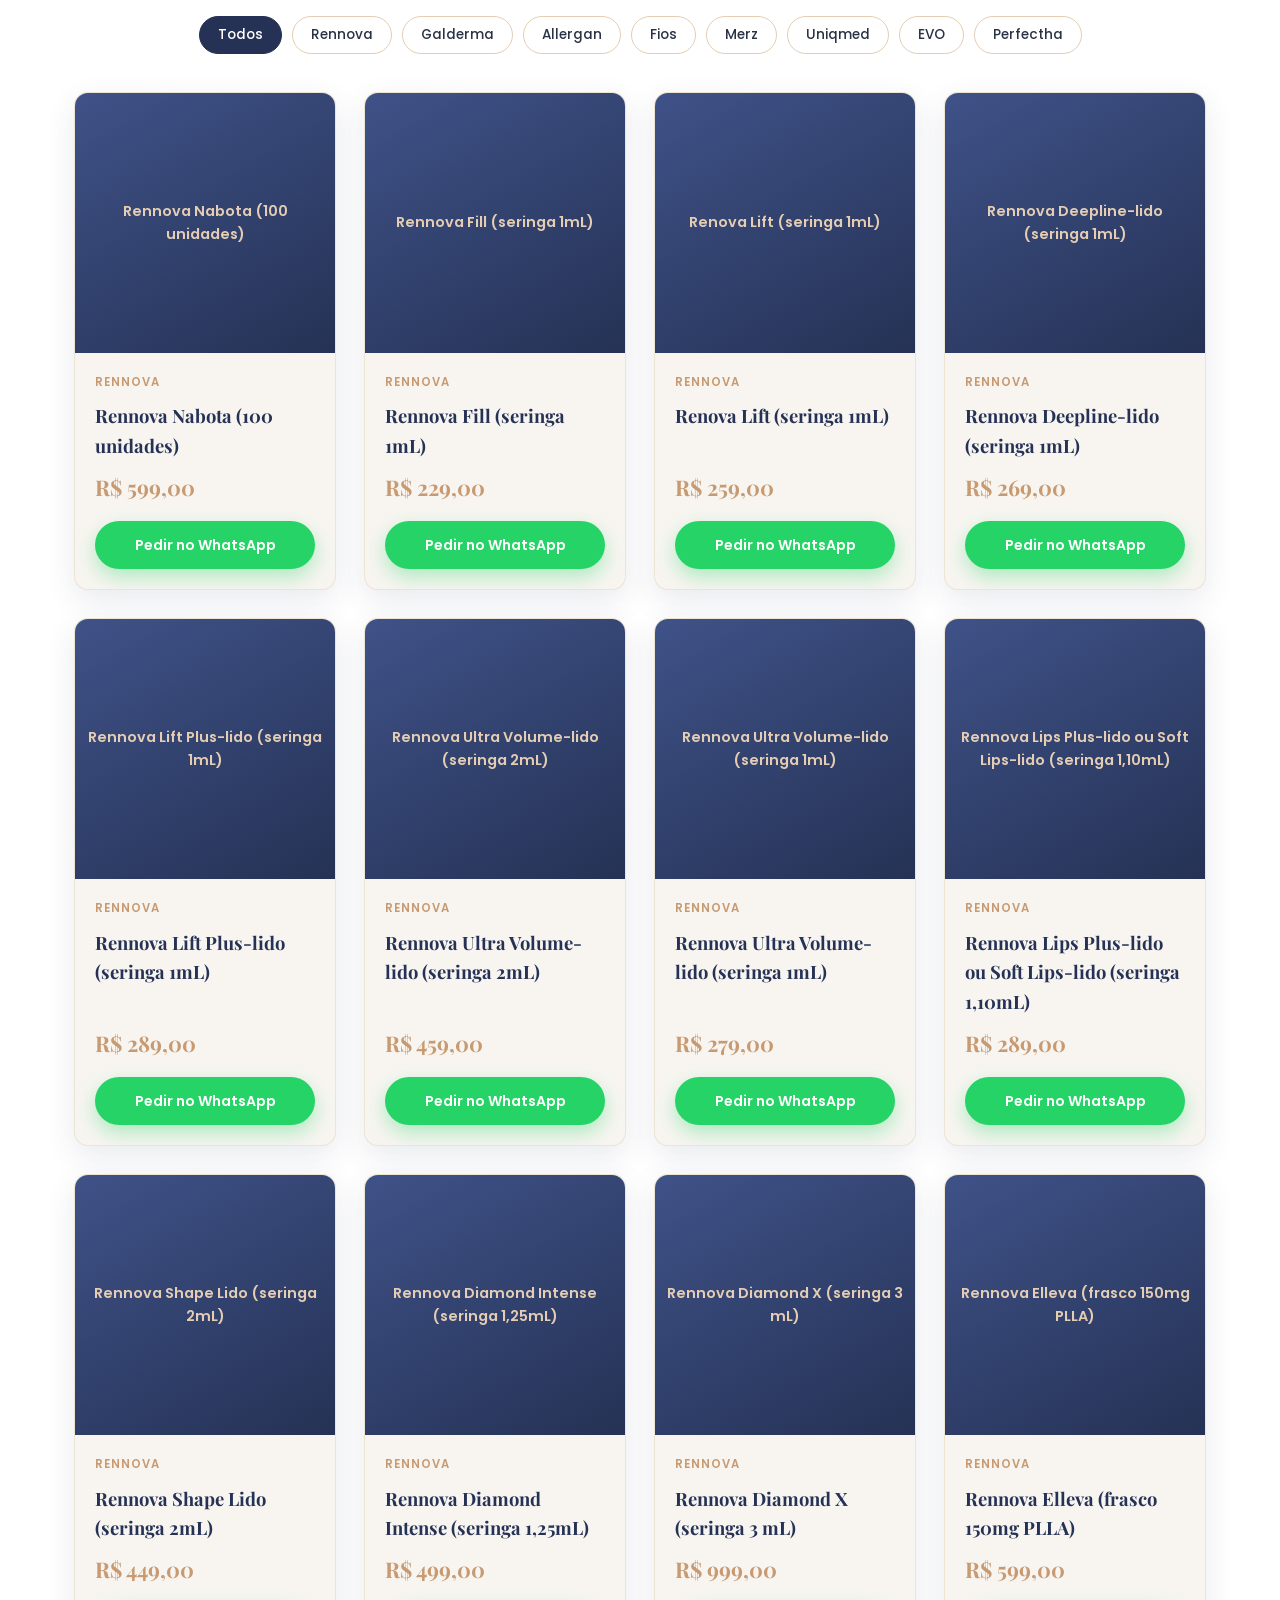
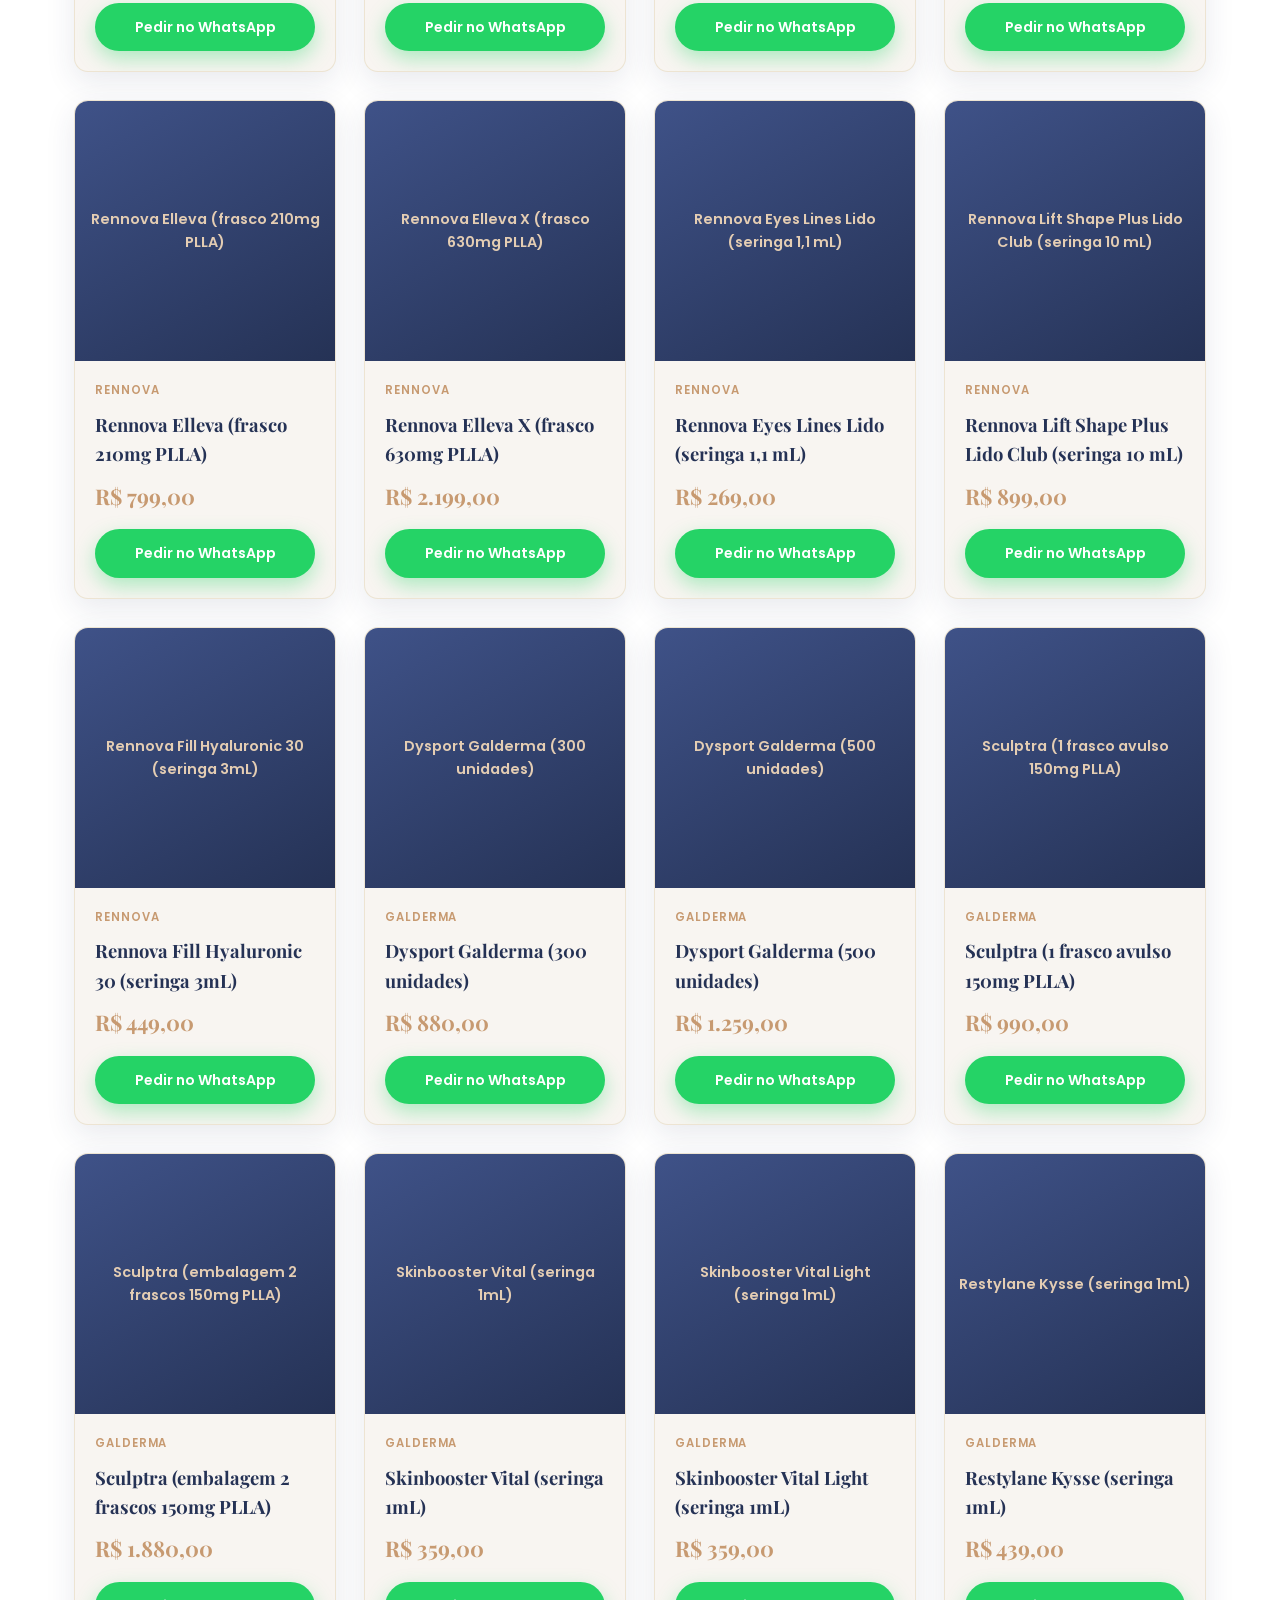
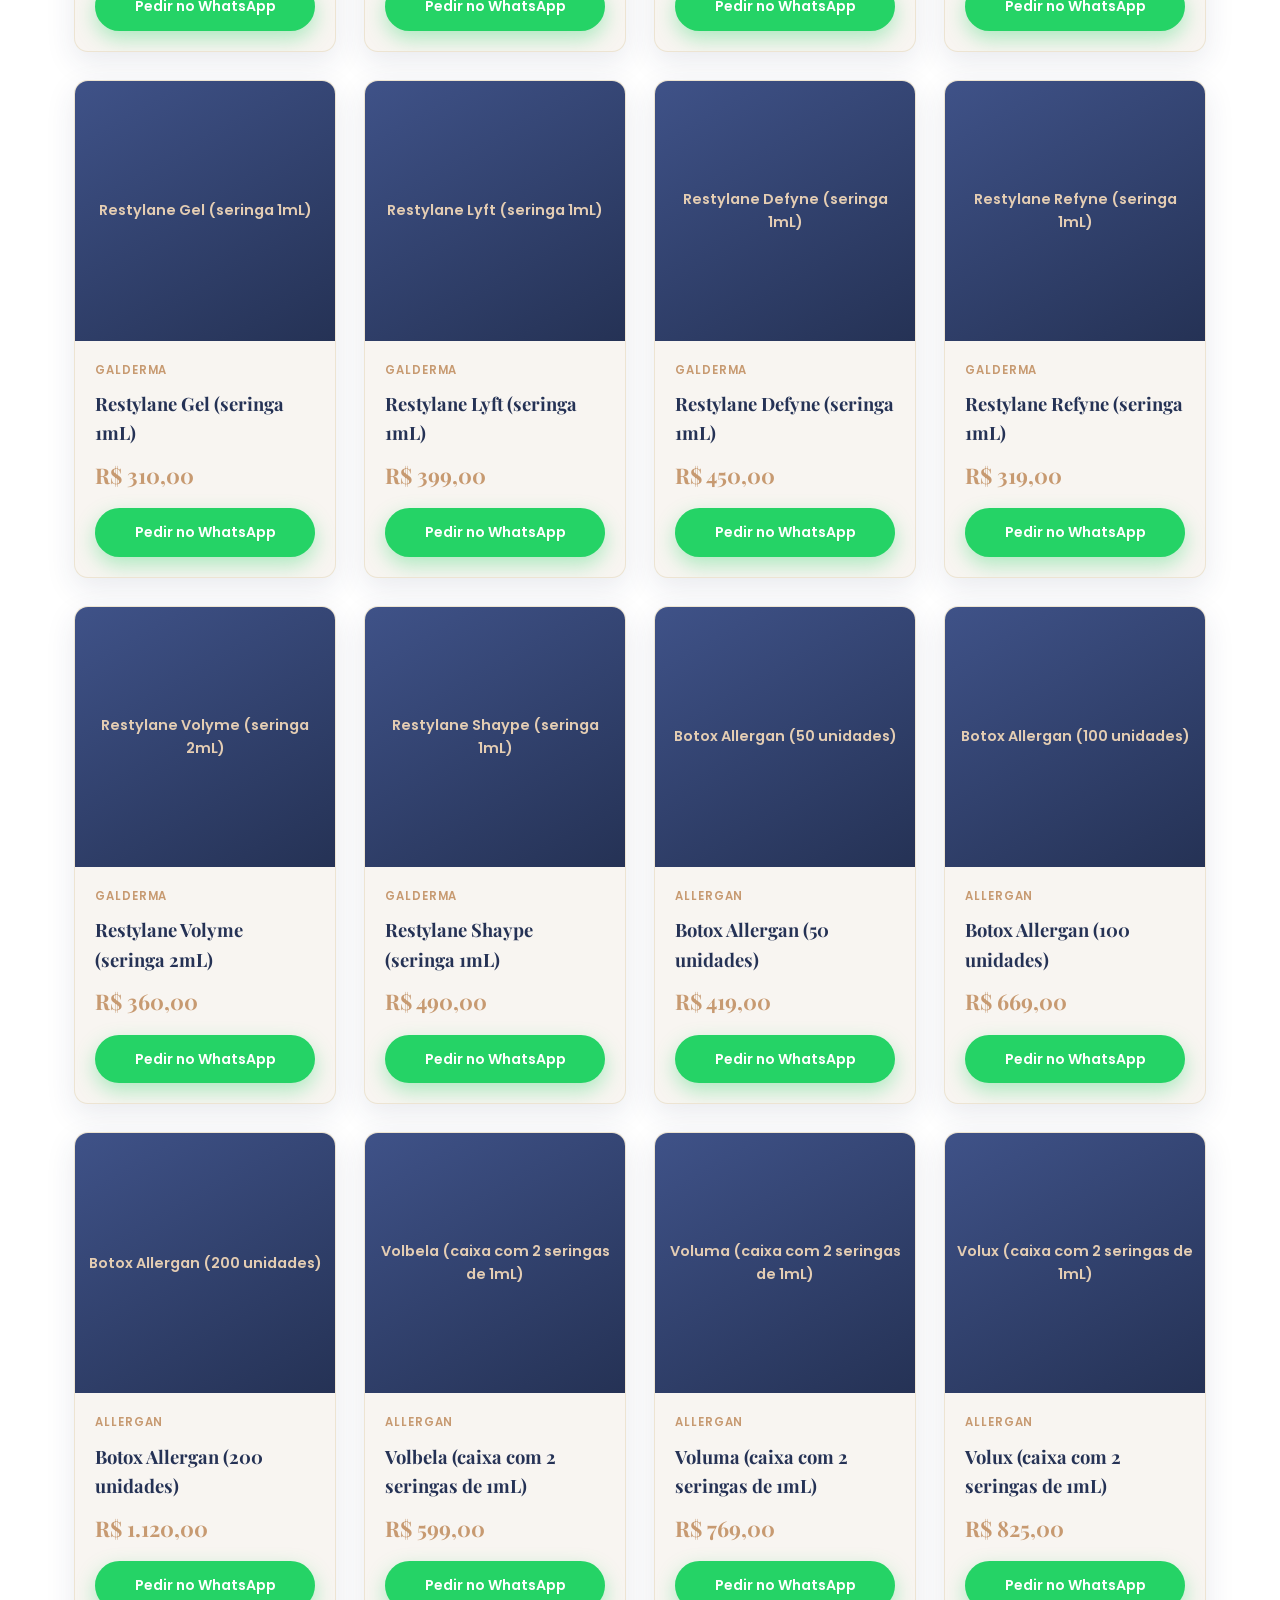
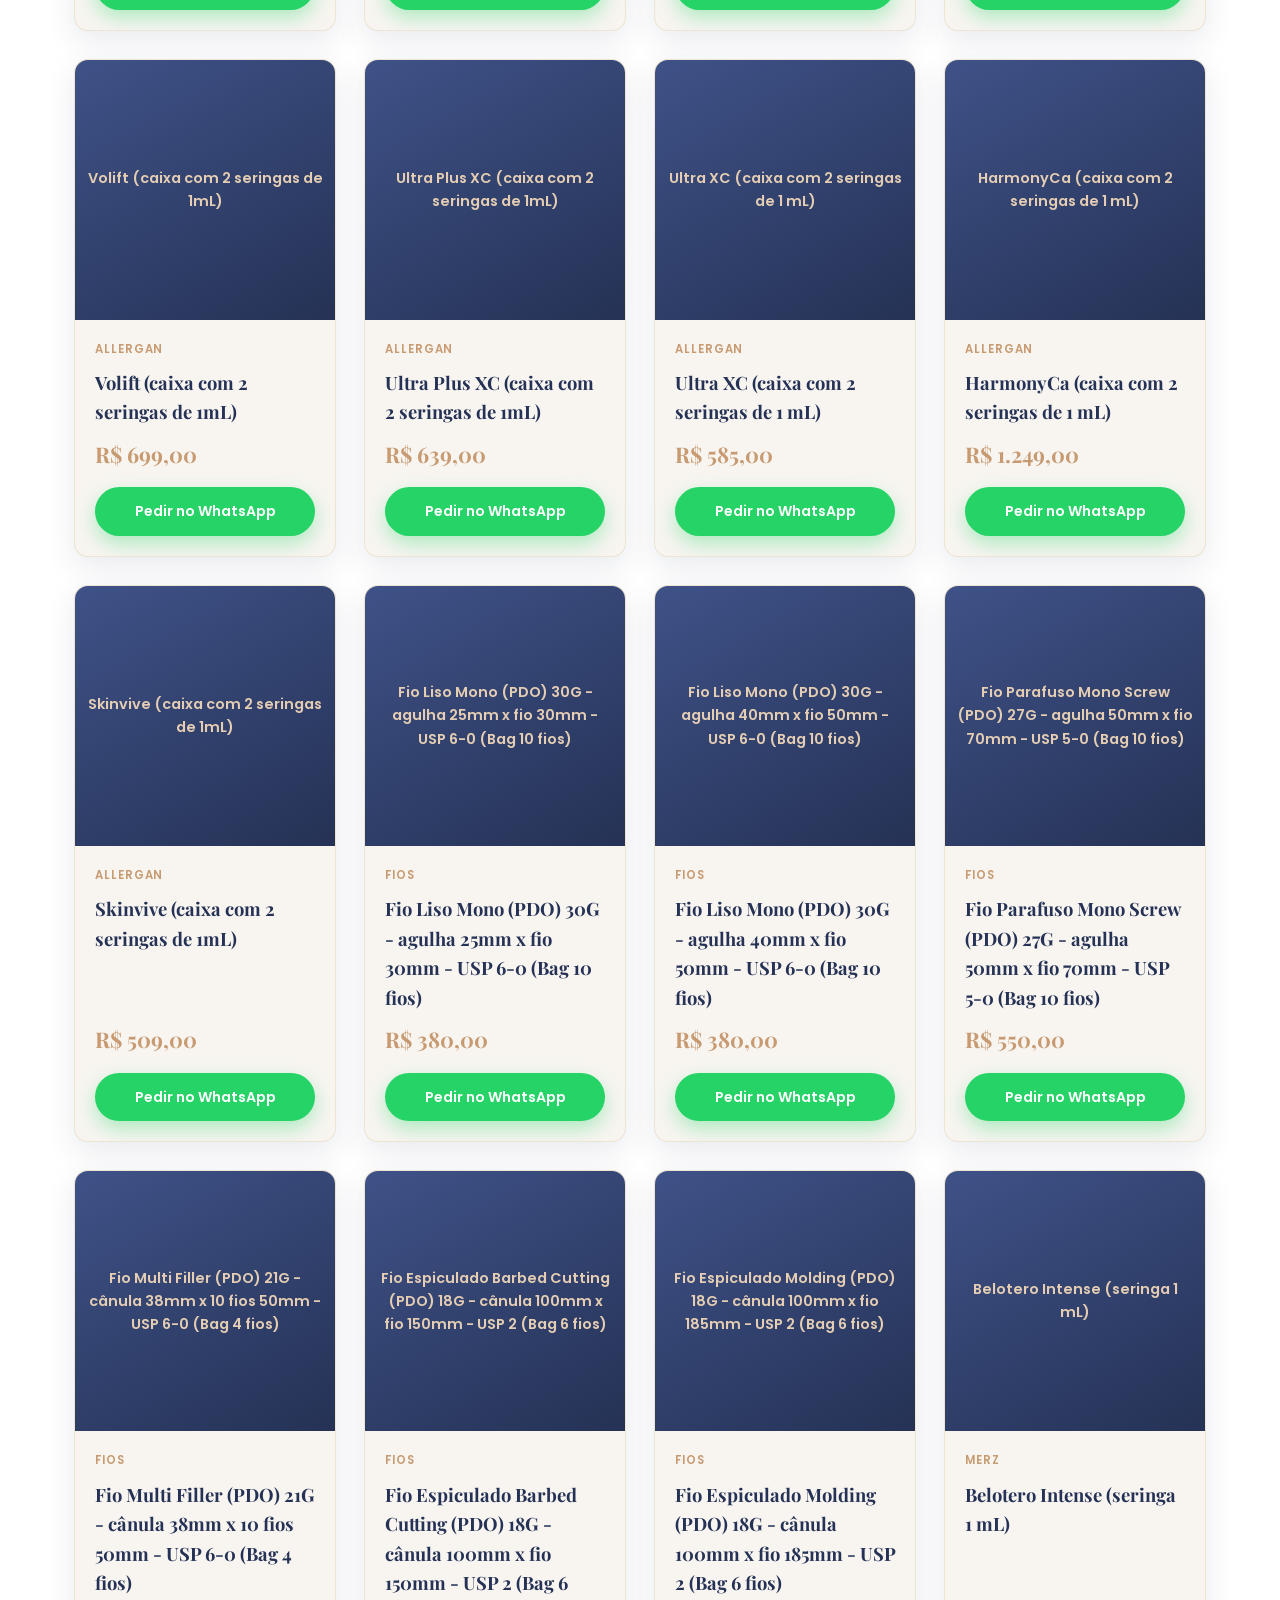
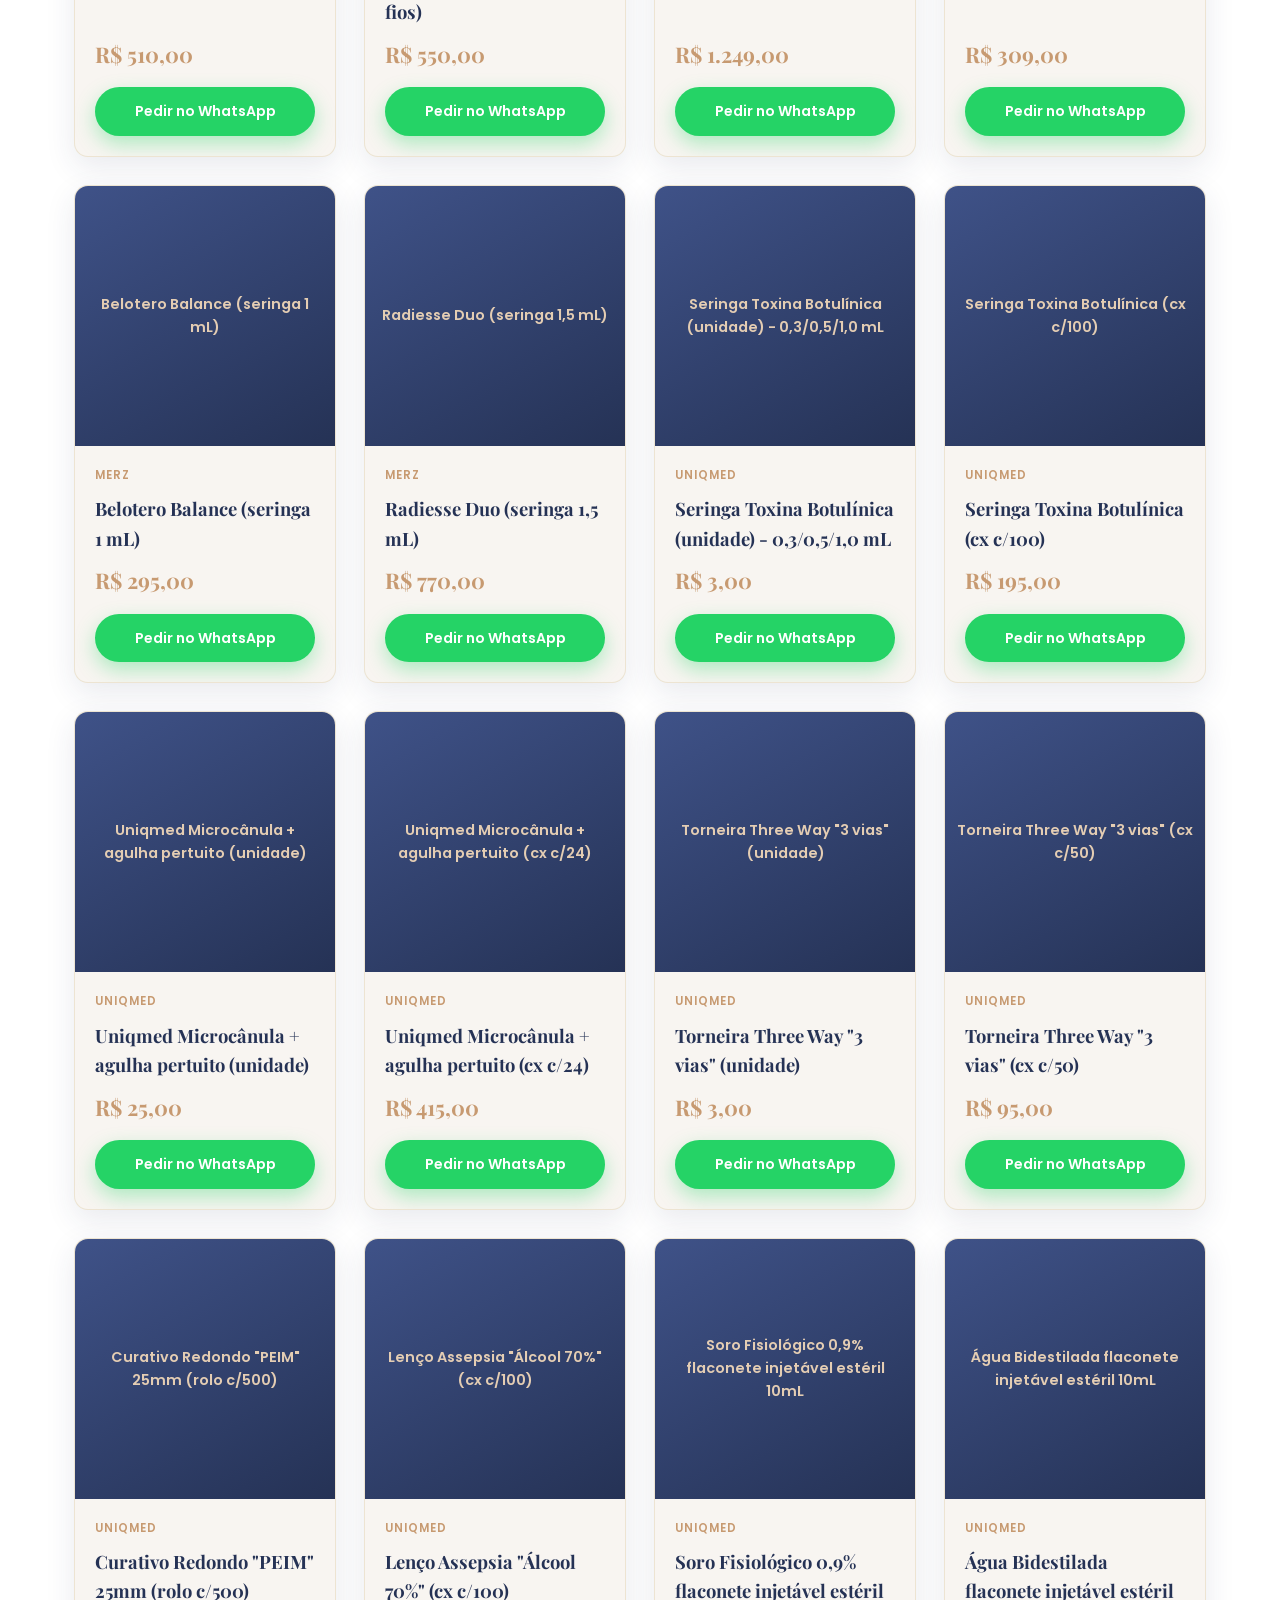
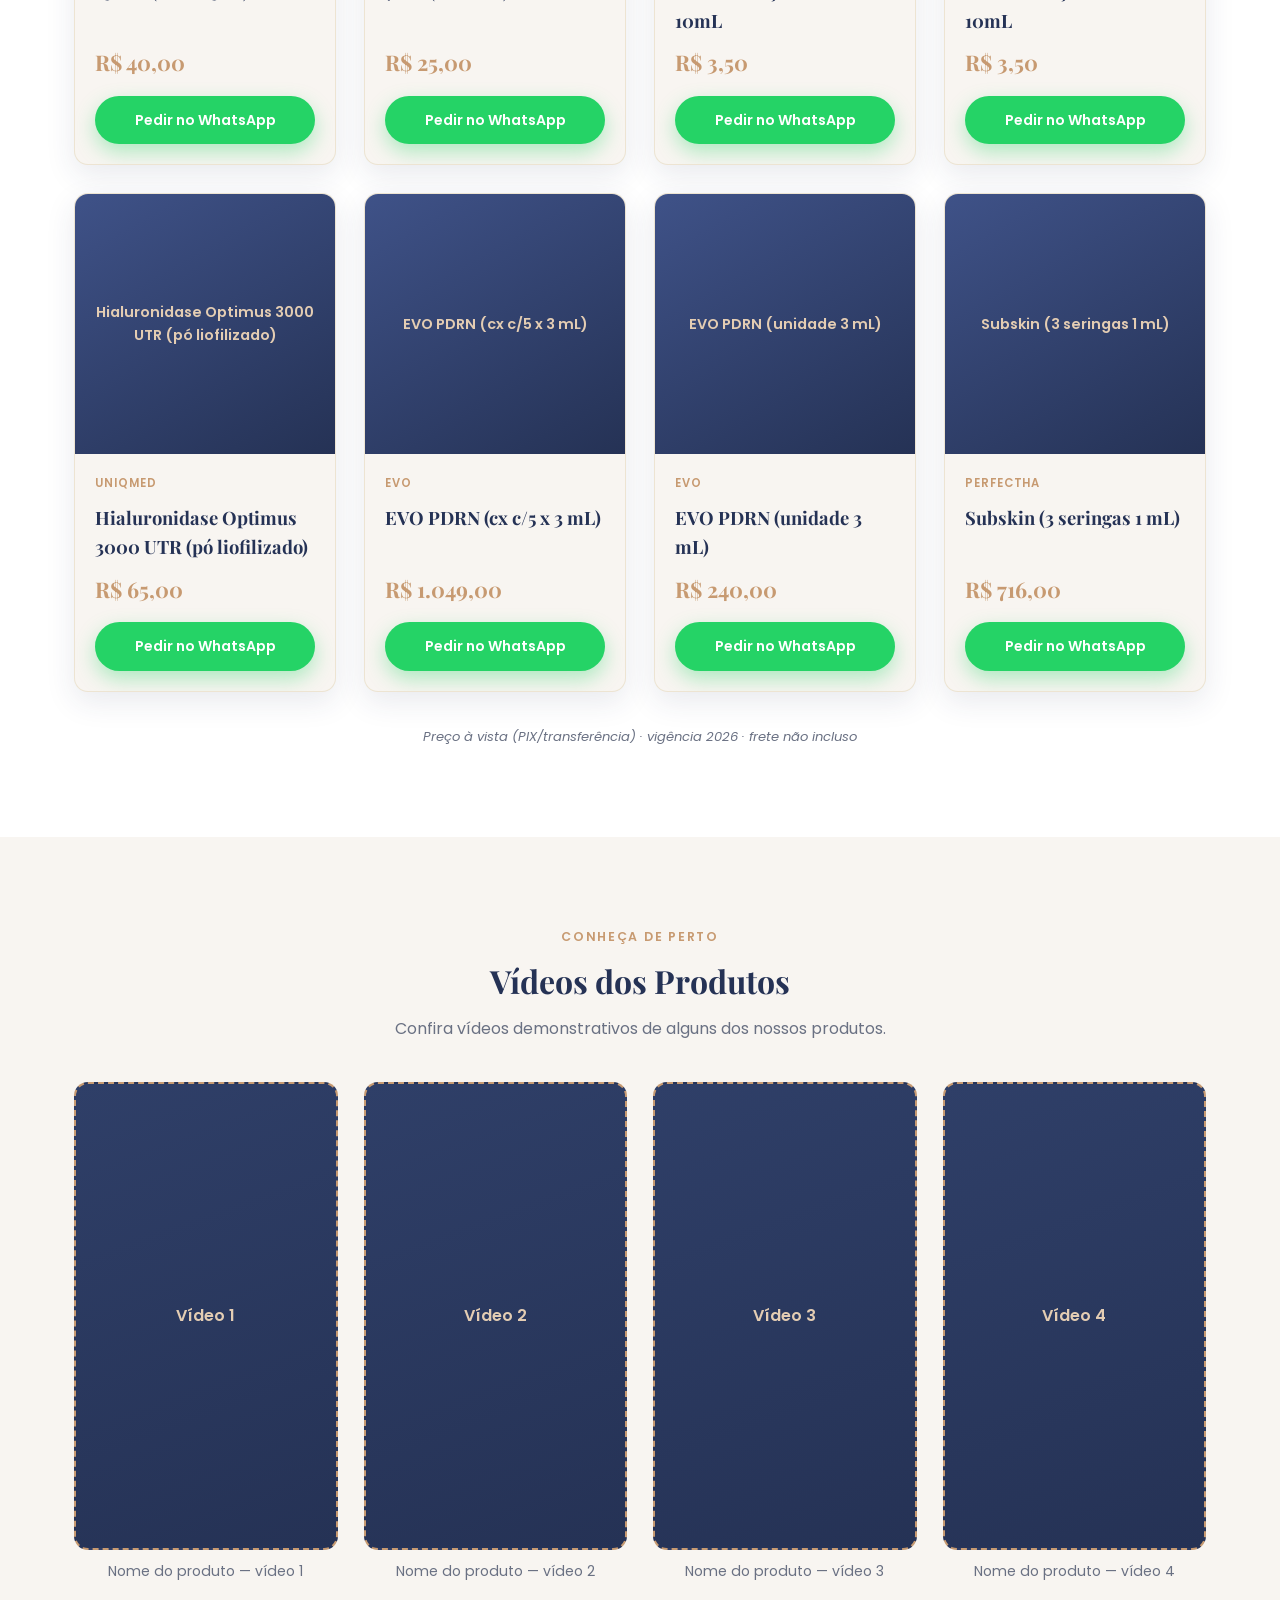
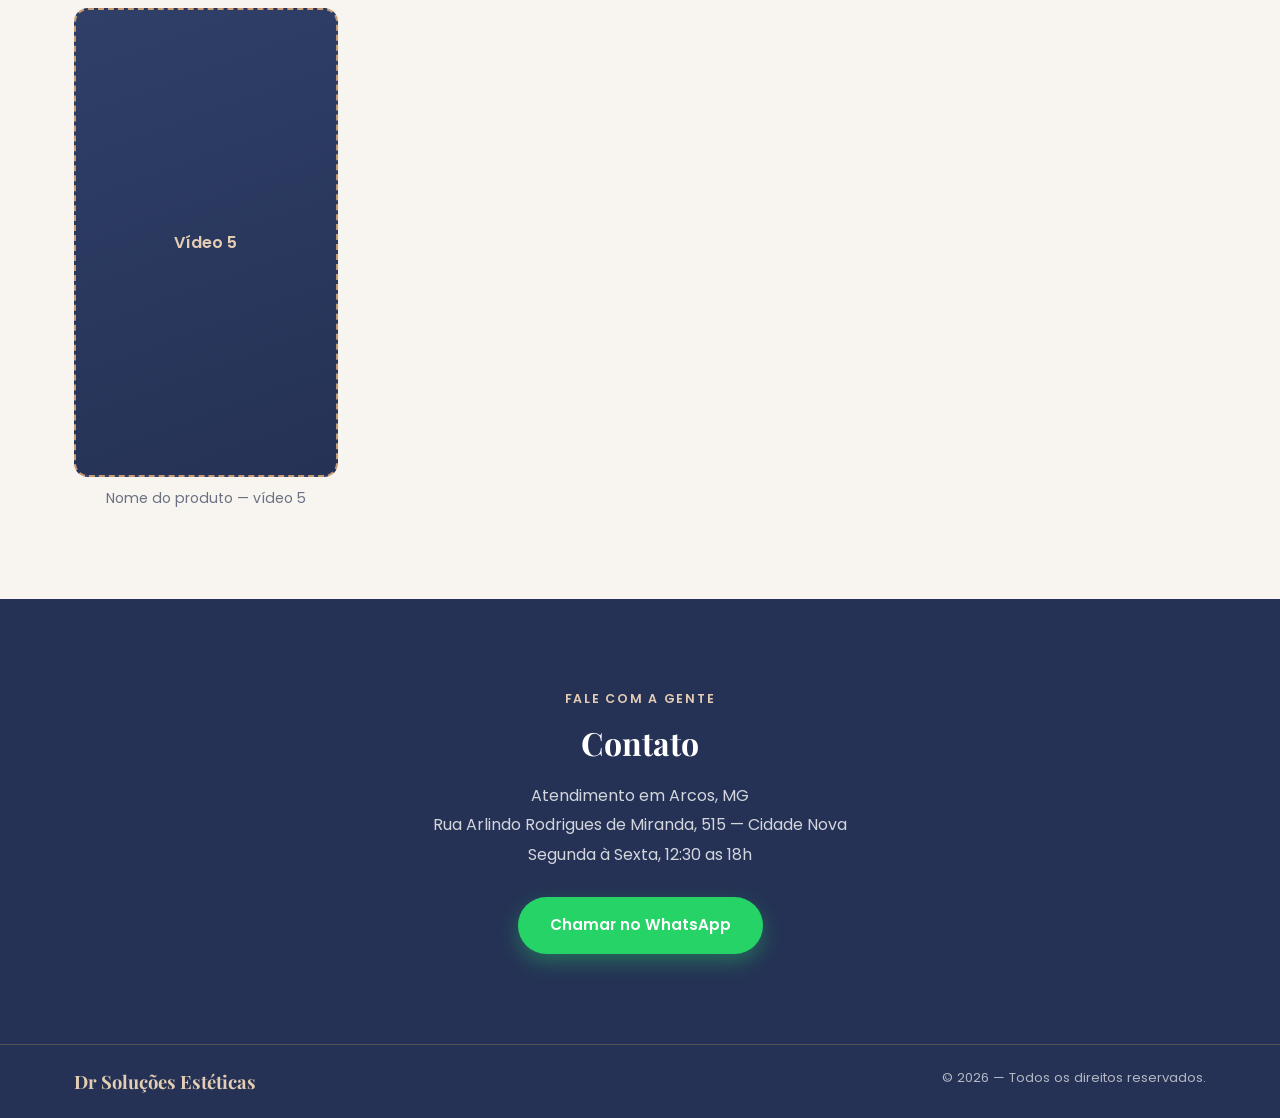
==== commit d2f9ca76: ".." ====
--- a/drestetica/index.html
+++ b/drestetica/index.html
@@ -59,19 +59,30 @@
   <section id="sobre" class="sobre">
     <div class="container sobre-inner">
       <div class="sobre-foto">
-        <!-- Troque a div abaixo por <img src="images/sobre.jpg" alt="Foto"> quando tiver a foto -->
-        <div class="foto-placeholder">
-          <span>Foto aqui</span>
-        </div>
+        <img src="images/sobre.jpeg" alt="Daniela Rívia Rodrigues" />
       </div>
       <div class="sobre-texto">
         <p class="eyebrow">Sobre nós</p>
         <h2>Quem cuida da sua beleza</h2>
         <p>
-          Este é um texto de exemplo sobre a trajetória, experiência e cuidado no
-          fornecimento de produtos de estética. Substitua por uma apresentação
-          pessoal contando a história, a experiência na área e o compromisso
-          com a qualidade dos produtos revendidos em Arcos, MG.
+          Meu nome é Daniela Rívia Rodrigues e atuo com dedicação no segmento de
+          estética, oferecendo produtos de alta qualidade para profissionais que
+          buscam segurança, eficiência e excelentes resultados em seus atendimentos.
+        </p>
+        <p>
+          Desde 2024, em Arcos, Minas Gerais, construí minha trajetória baseada na
+          confiança, no atendimento personalizado e no compromisso de fornecer
+          produtos originais, adquiridos de fornecedores confiáveis. Meu objetivo é
+          facilitar o acesso dos profissionais da área aos melhores produtos, sempre
+          prezando pela qualidade, procedência e suporte durante todo o processo de
+          compra.
+        </p>
+        <p>
+          Acredito que um bom atendimento vai além da venda. Por isso, busco
+          estabelecer uma relação de parceria com cada cliente, oferecendo
+          orientações, transparência e um serviço que inspire confiança. Meu
+          compromisso é contribuir para o sucesso dos profissionais da estética,
+          disponibilizando produtos que atendam aos mais altos padrões de qualidade.
         </p>
       </div>
     </div>
@@ -158,7 +169,8 @@
       <p class="eyebrow center">Fale com a gente</p>
       <h2 class="center">Contato</h2>
       <p class="center contato-texto" id="contatoCidade">Atendimento em Arcos, MG</p>
-      <p class="center contato-texto" id="contatoHorario">Segunda a Sábado, 9h às 18h</p>
+      <p class="center contato-texto" id="contatoEndereco" hidden></p>
+      <p class="center contato-texto" id="contatoHorario">Segunda à Sexta, 12:30 as 18h</p>
 
       <div class="contato-botoes">
         <a class="btn btn-whatsapp" id="contatoWhatsapp" href="#" target="_blank" rel="noopener">
--- a/drestetica/css/style.css
+++ b/drestetica/css/style.css
@@ -232,8 +232,17 @@
   font-weight: 600;
 }
 
+.sobre-foto img {
+  width: 100%;
+  aspect-ratio: 4 / 5;
+  object-fit: cover;
+  border-radius: var(--raio);
+  display: block;
+}
+
 .sobre-texto h2 { font-size: 2rem; margin-bottom: 18px; }
-.sobre-texto p { color: var(--texto-claro); font-size: 1.02rem; }
+.sobre-texto p { color: var(--texto-claro); font-size: 1.02rem; margin-bottom: 14px; }
+.sobre-texto p:last-child { margin-bottom: 0; }
 
 /* ===================== PRODUTOS ===================== */
 .produtos { padding: 90px 0; background: var(--branco); }
@@ -470,7 +479,7 @@
 /* ===================== RESPONSIVO ===================== */
 @media (max-width: 900px) {
   .sobre-inner { grid-template-columns: 1fr; }
-  .foto-placeholder { max-width: 320px; margin: 0 auto; }
+  .foto-placeholder, .sobre-foto img { max-width: 320px; margin: 0 auto; }
 }
 
 @media (max-width: 768px) {
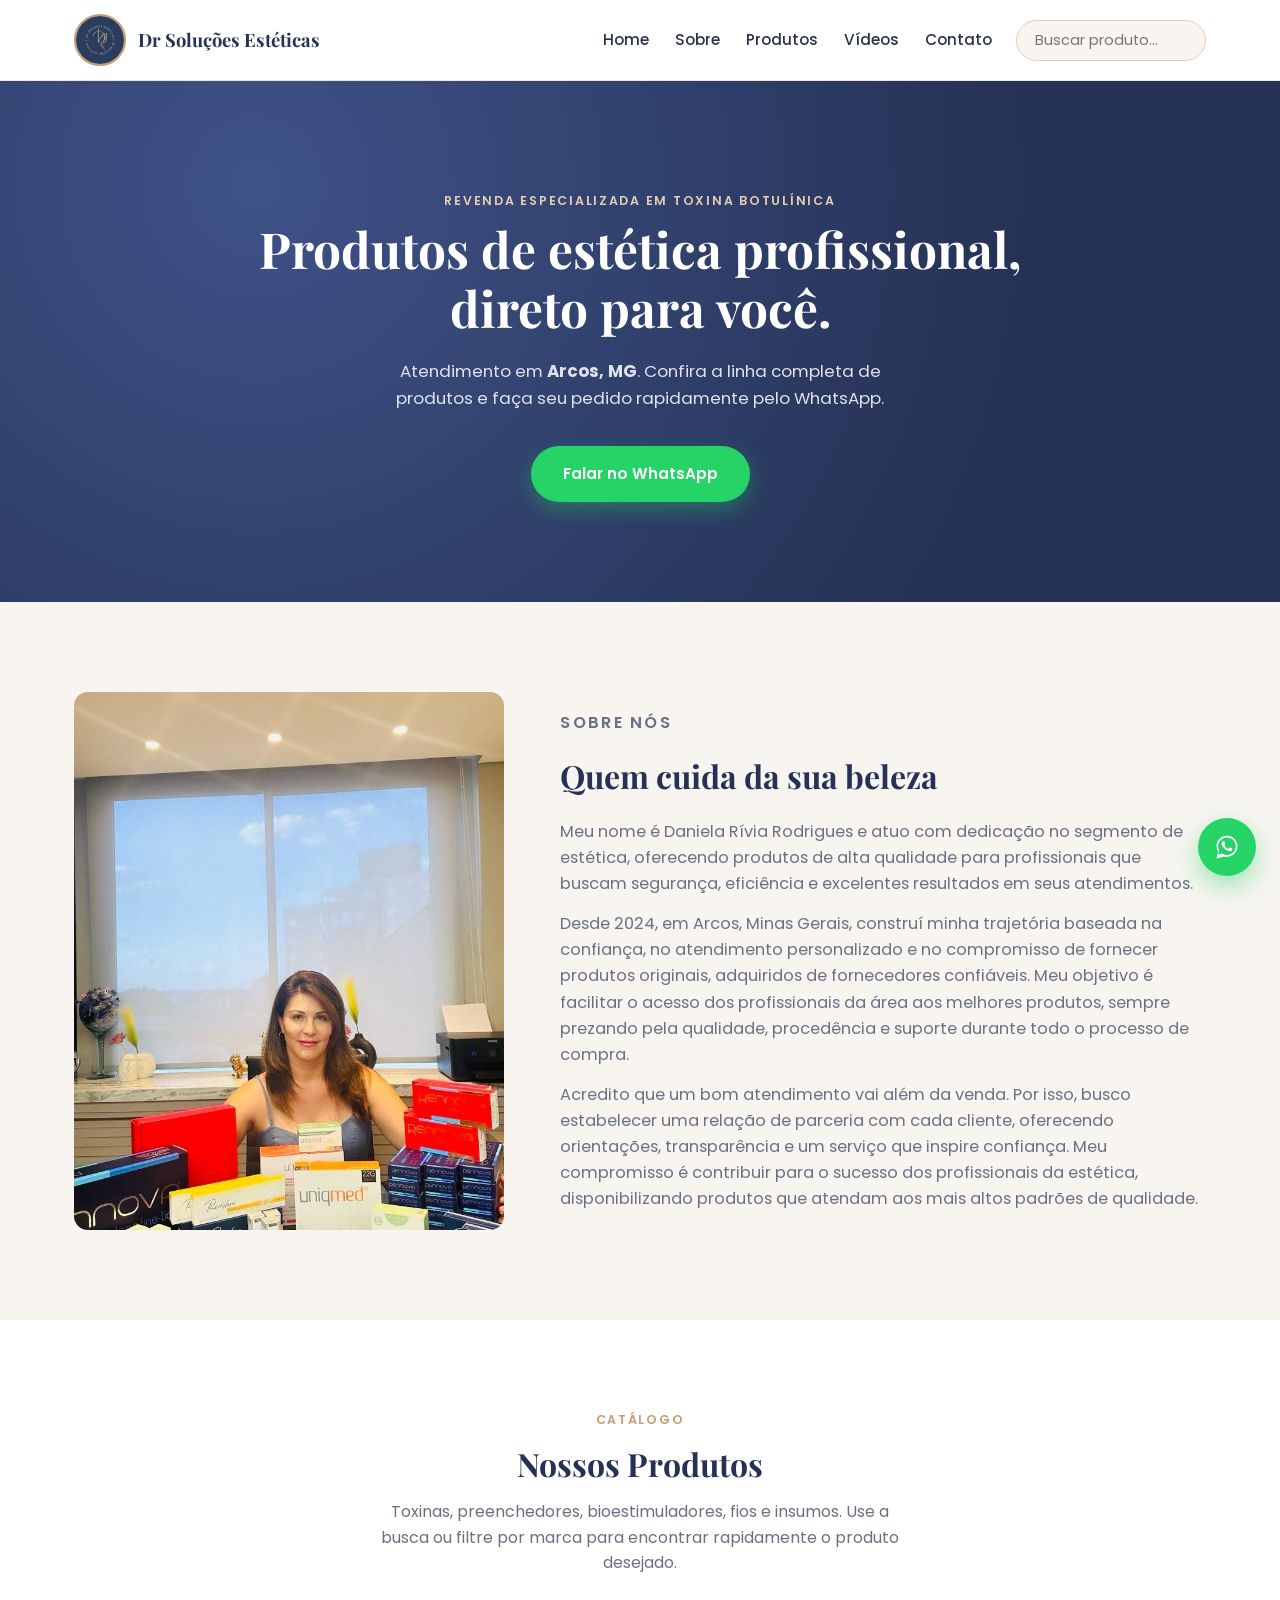
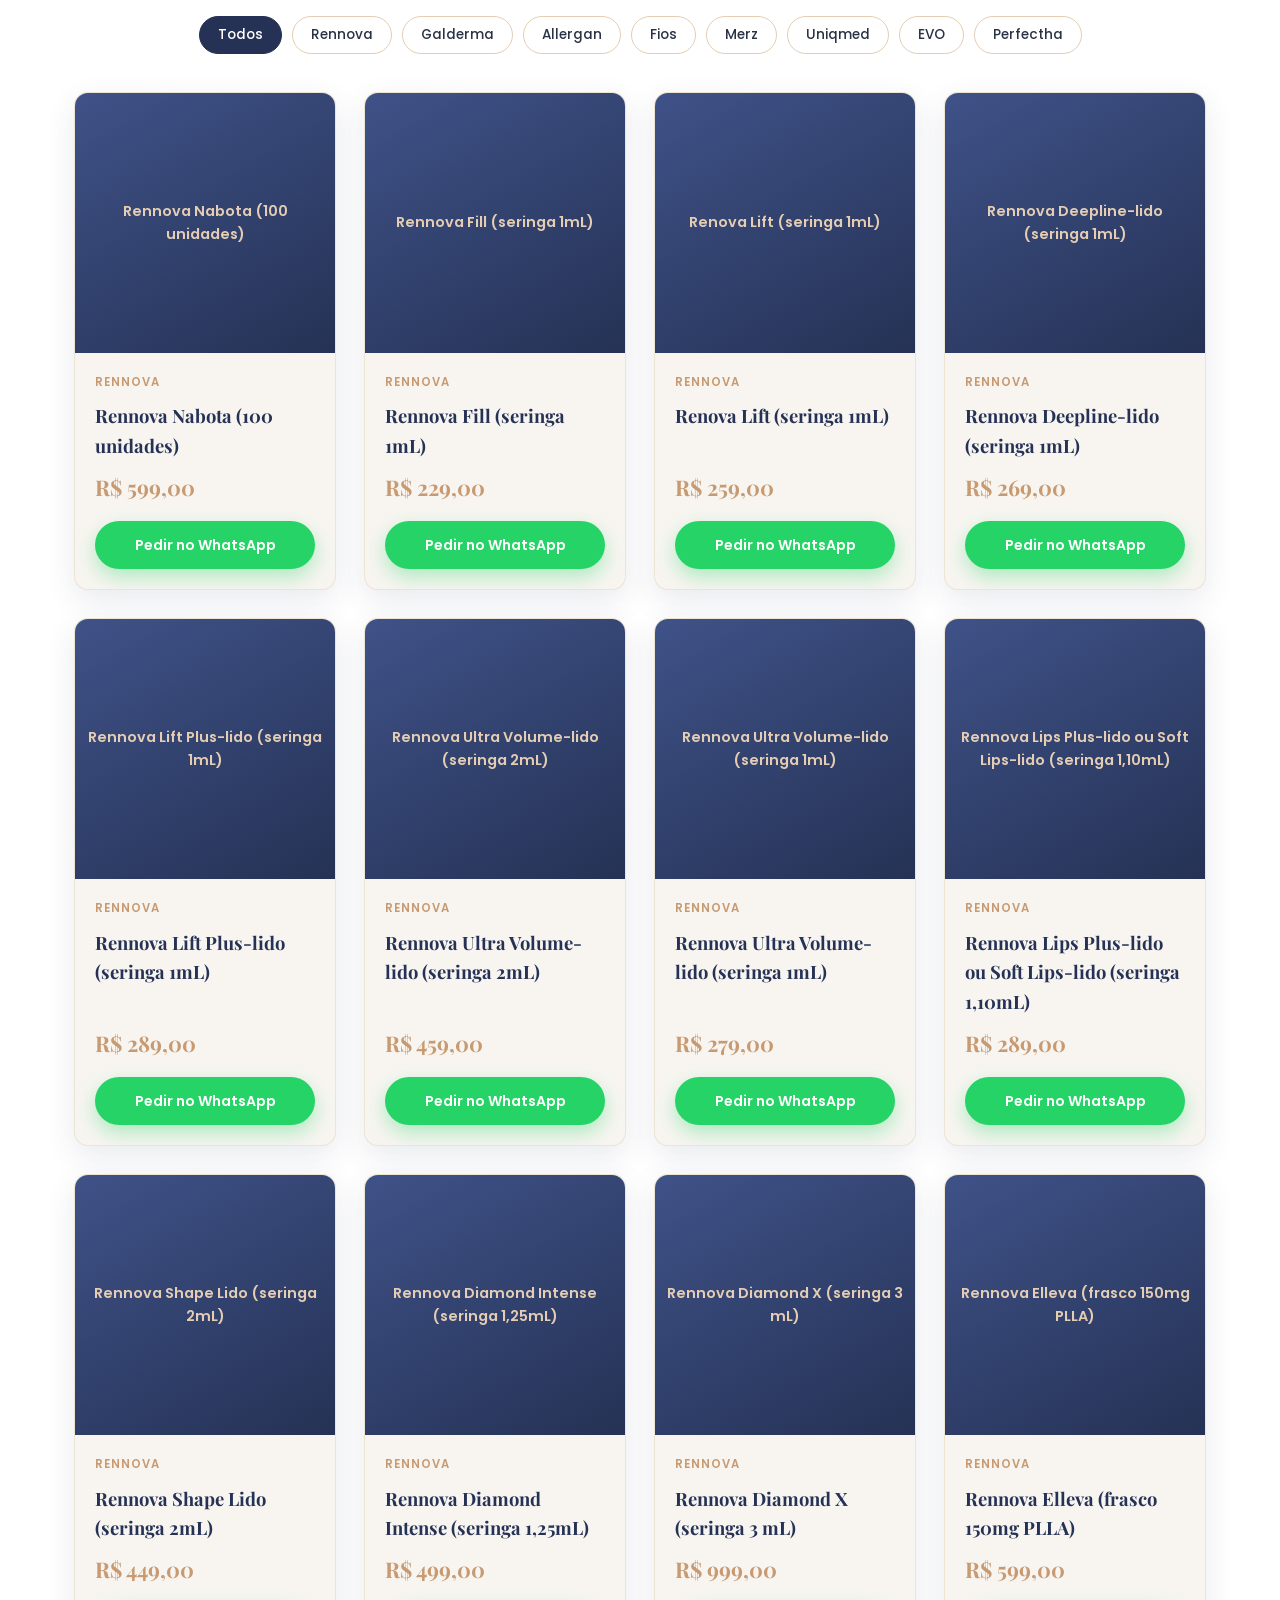
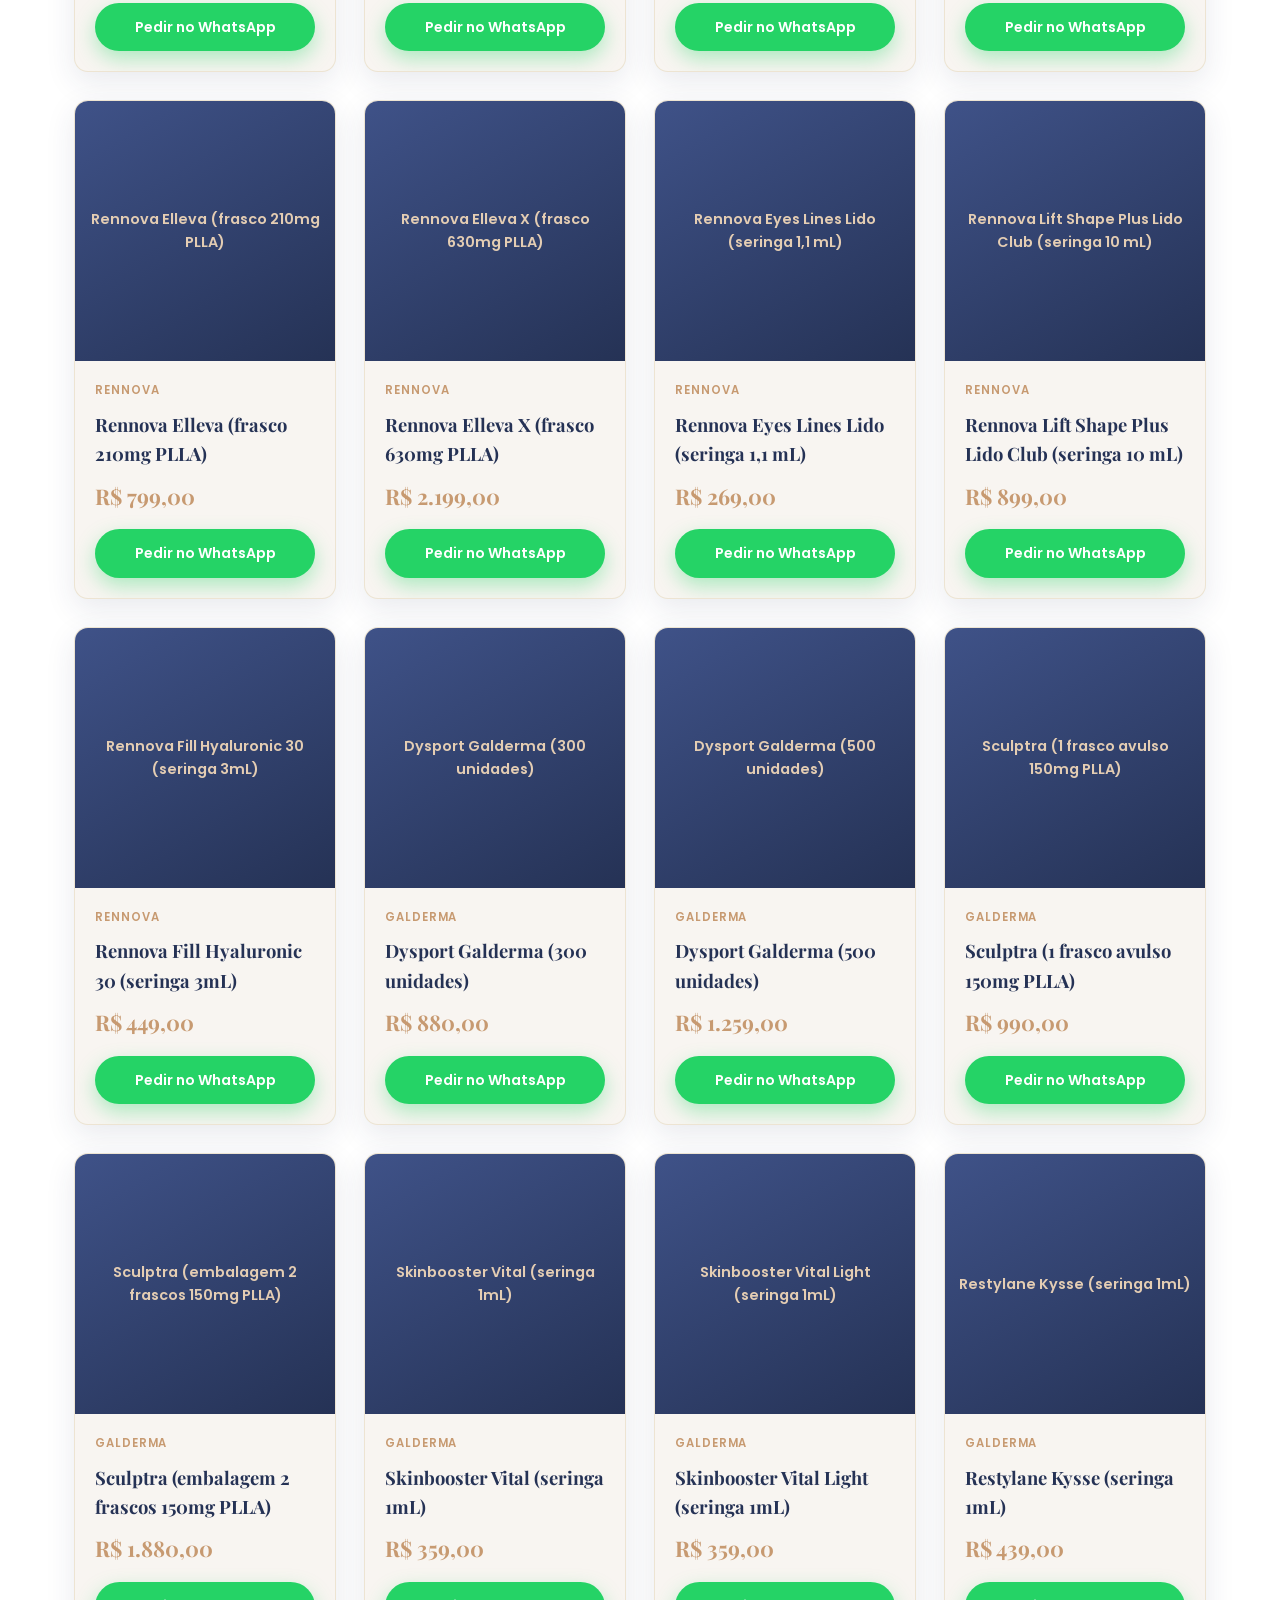
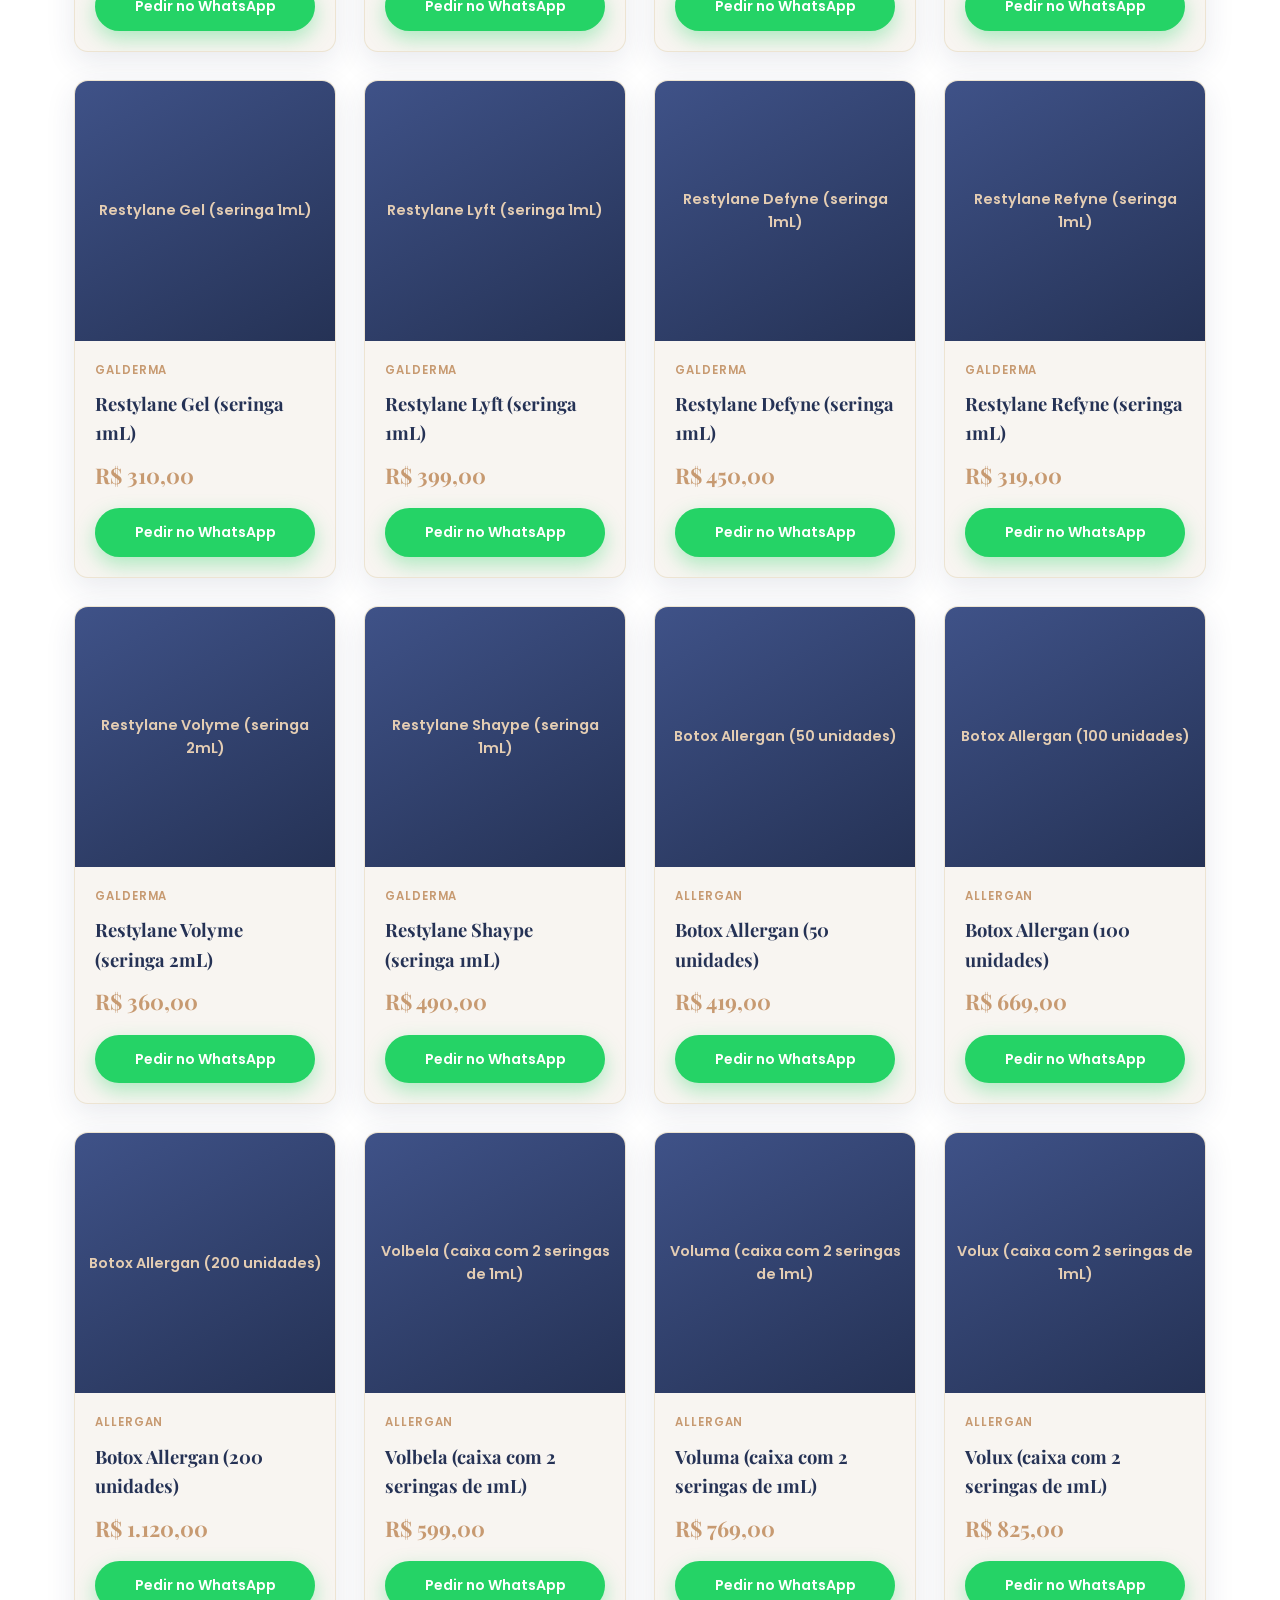
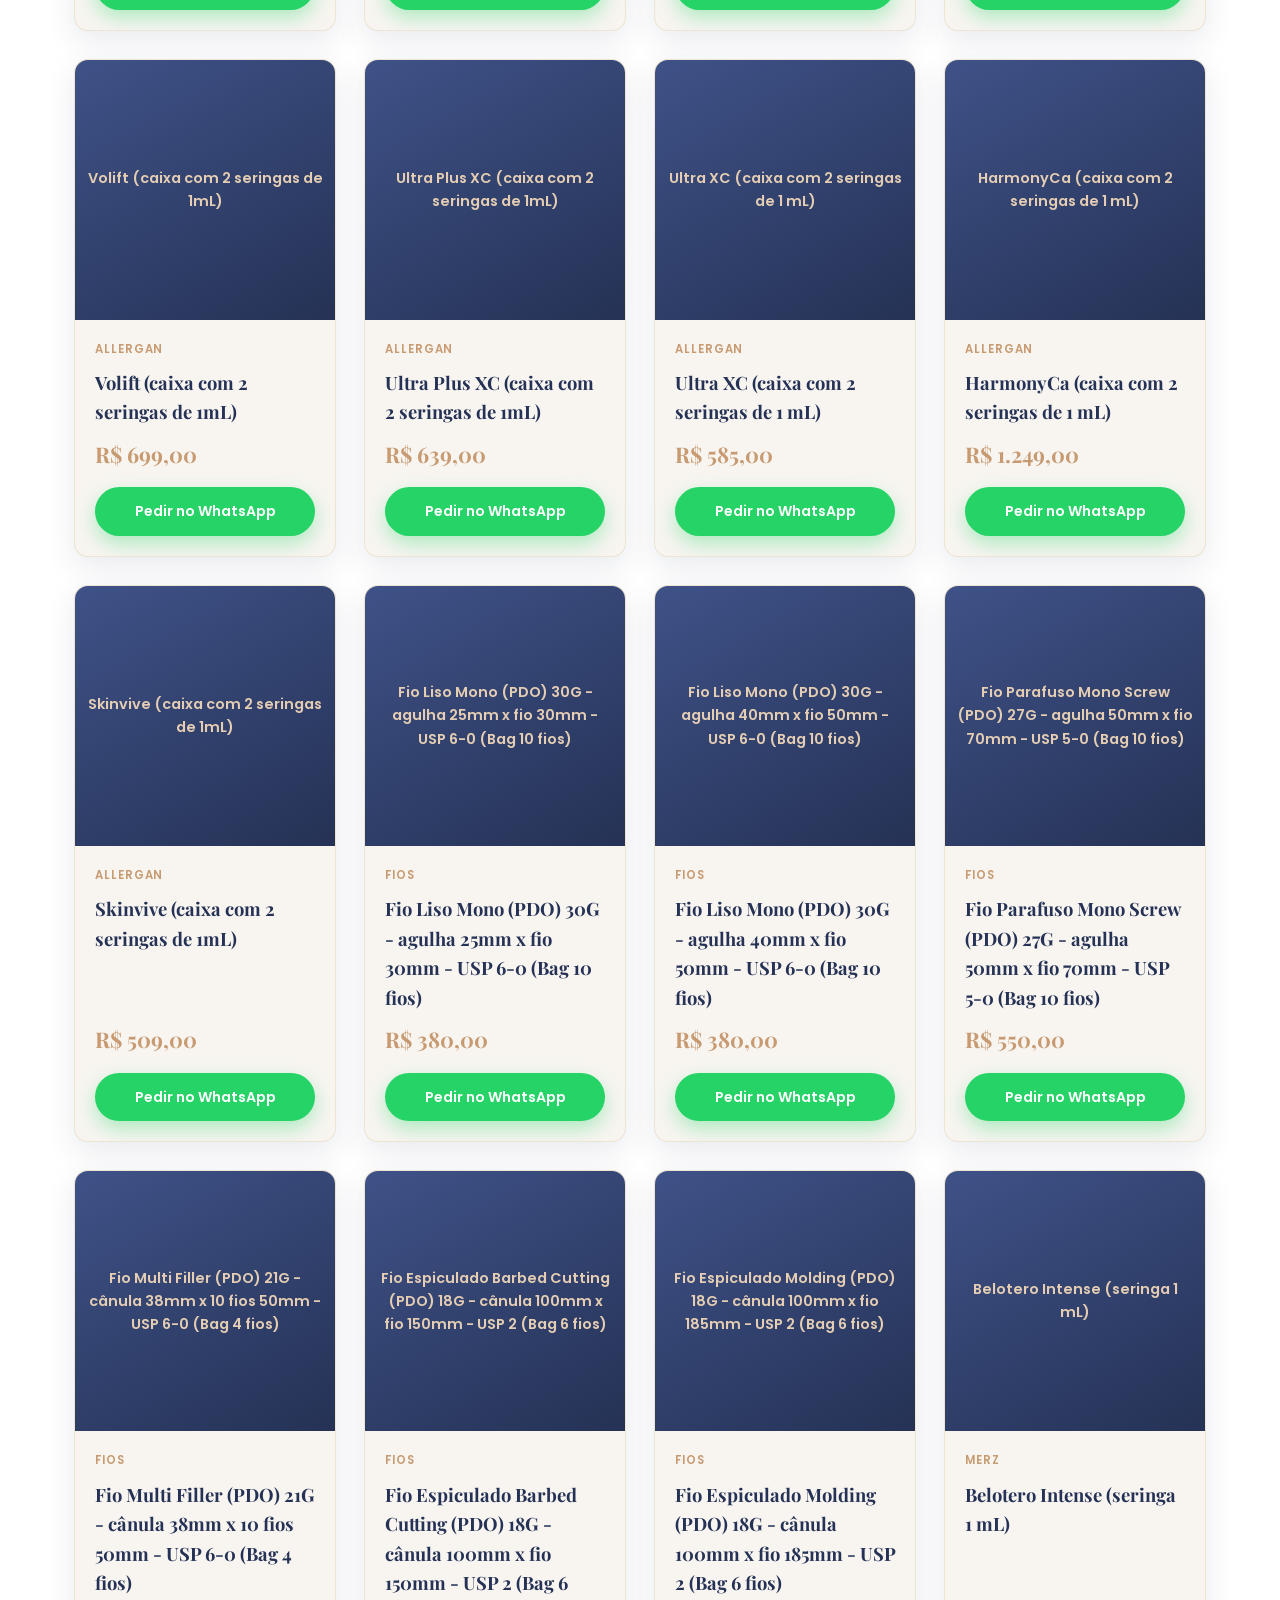
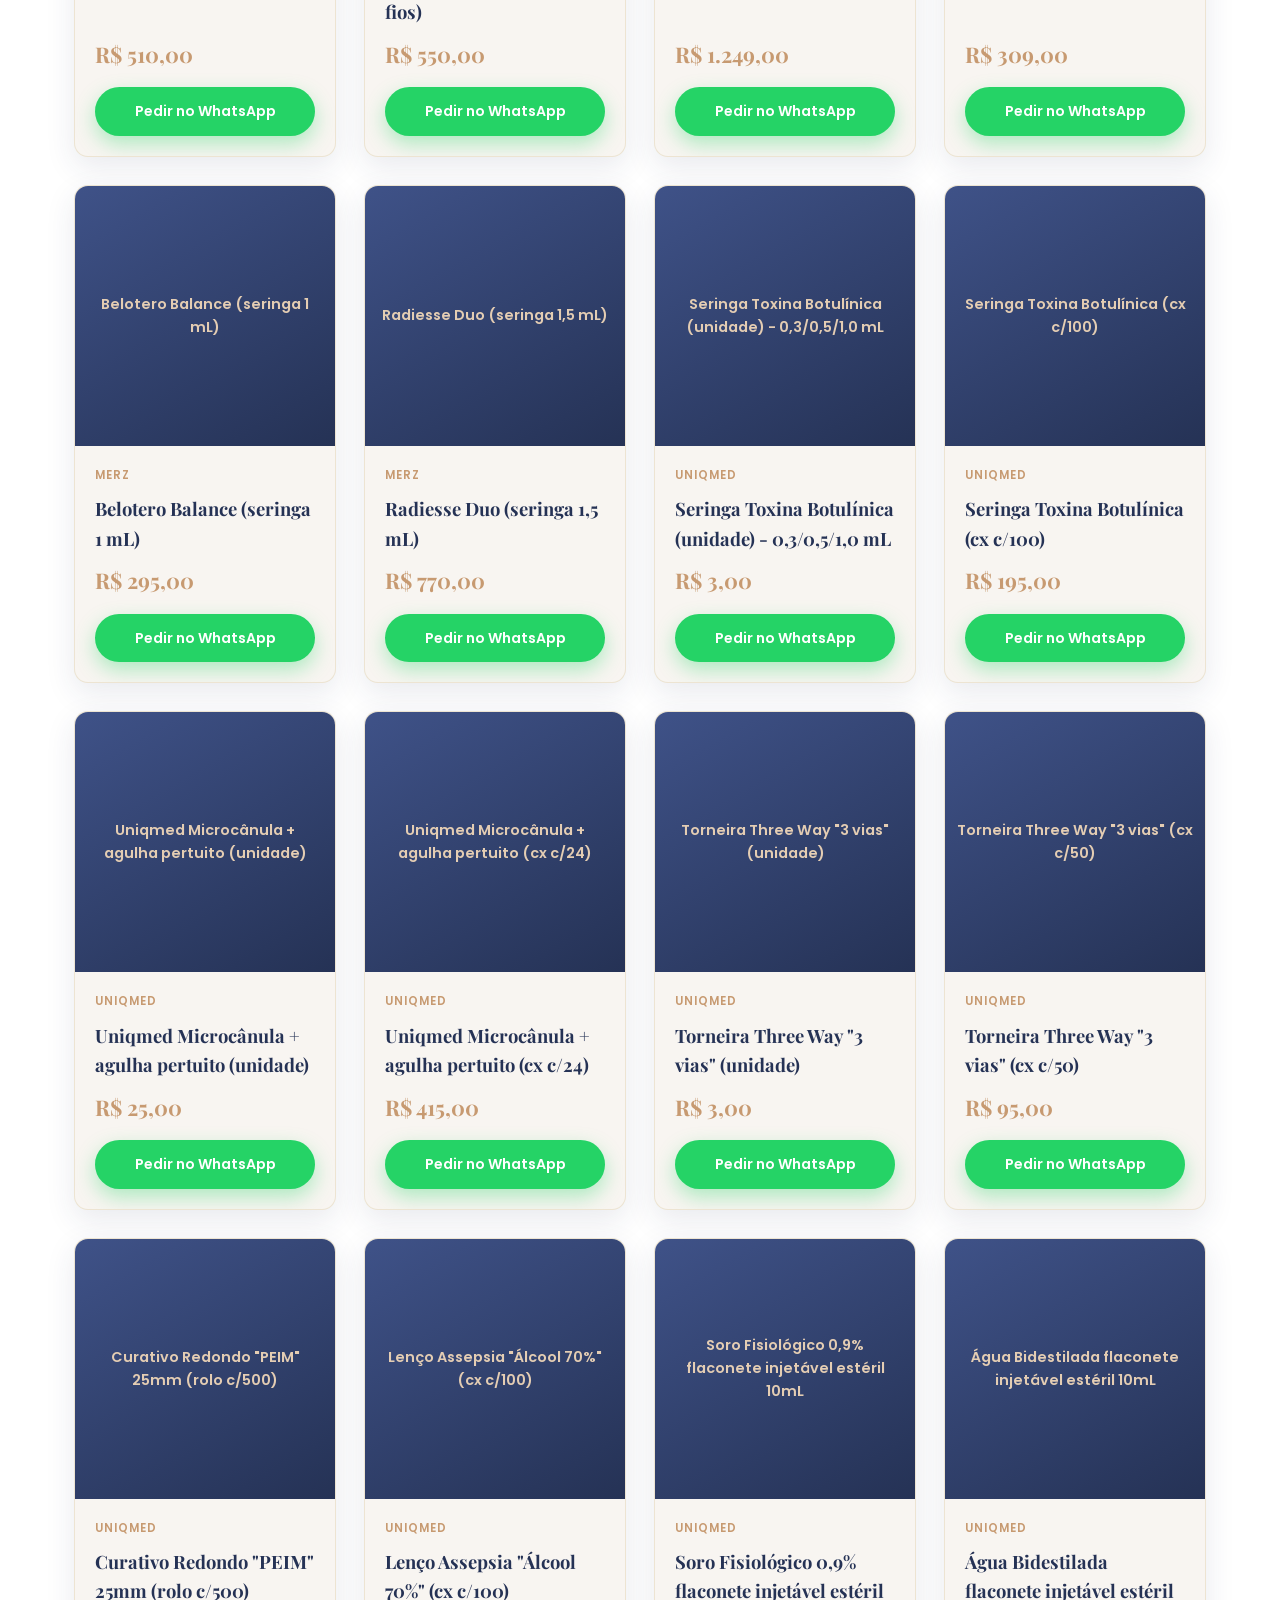
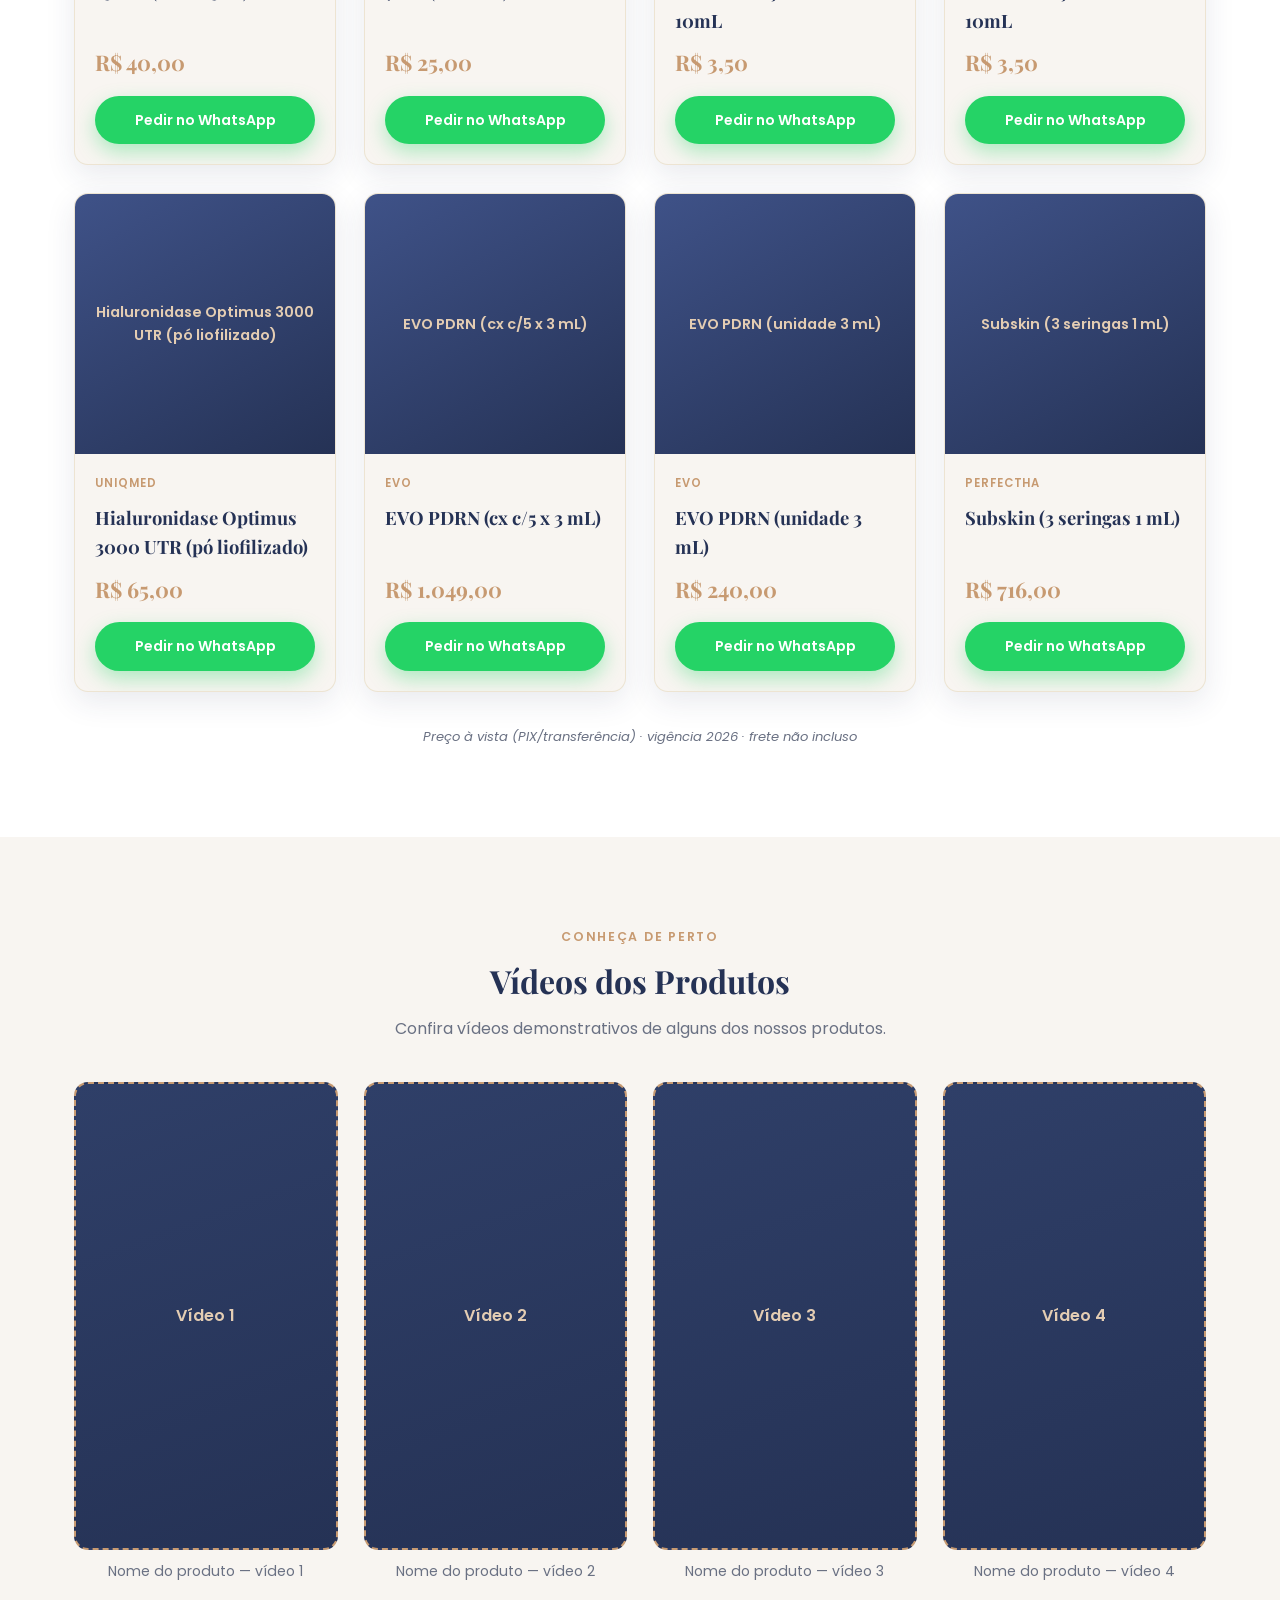
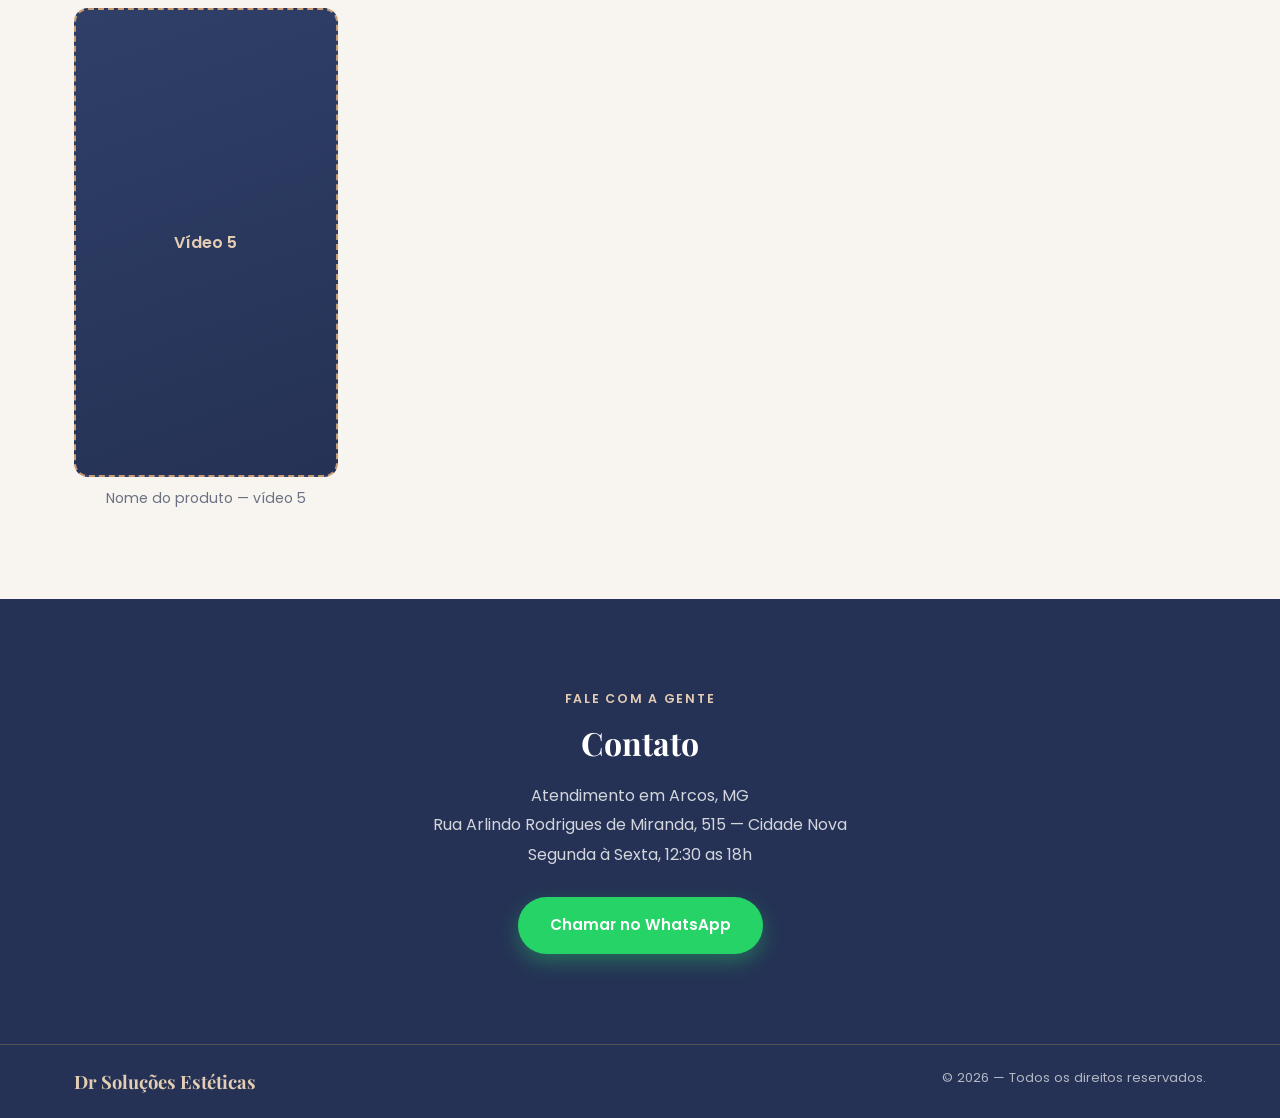
==== commit 999bcbf7: "logo." ====
--- a/drestetica/index.html
+++ b/drestetica/index.html
@@ -16,8 +16,7 @@
     <div class="container header-inner">
       <a href="#home" class="logo-area">
         <span class="logo-circle" id="logoCircle">
-          <!-- Troque este <span> por <img src="images/logo.png" alt="Logo"> quando tiver a logo pronta -->
-          <span class="logo-initials">DS</span>
+          <img src="images/logo.jpeg" alt="Logo" />
         </span>
         <span class="brand-name">Dr Soluções Estéticas</span>
       </a>
